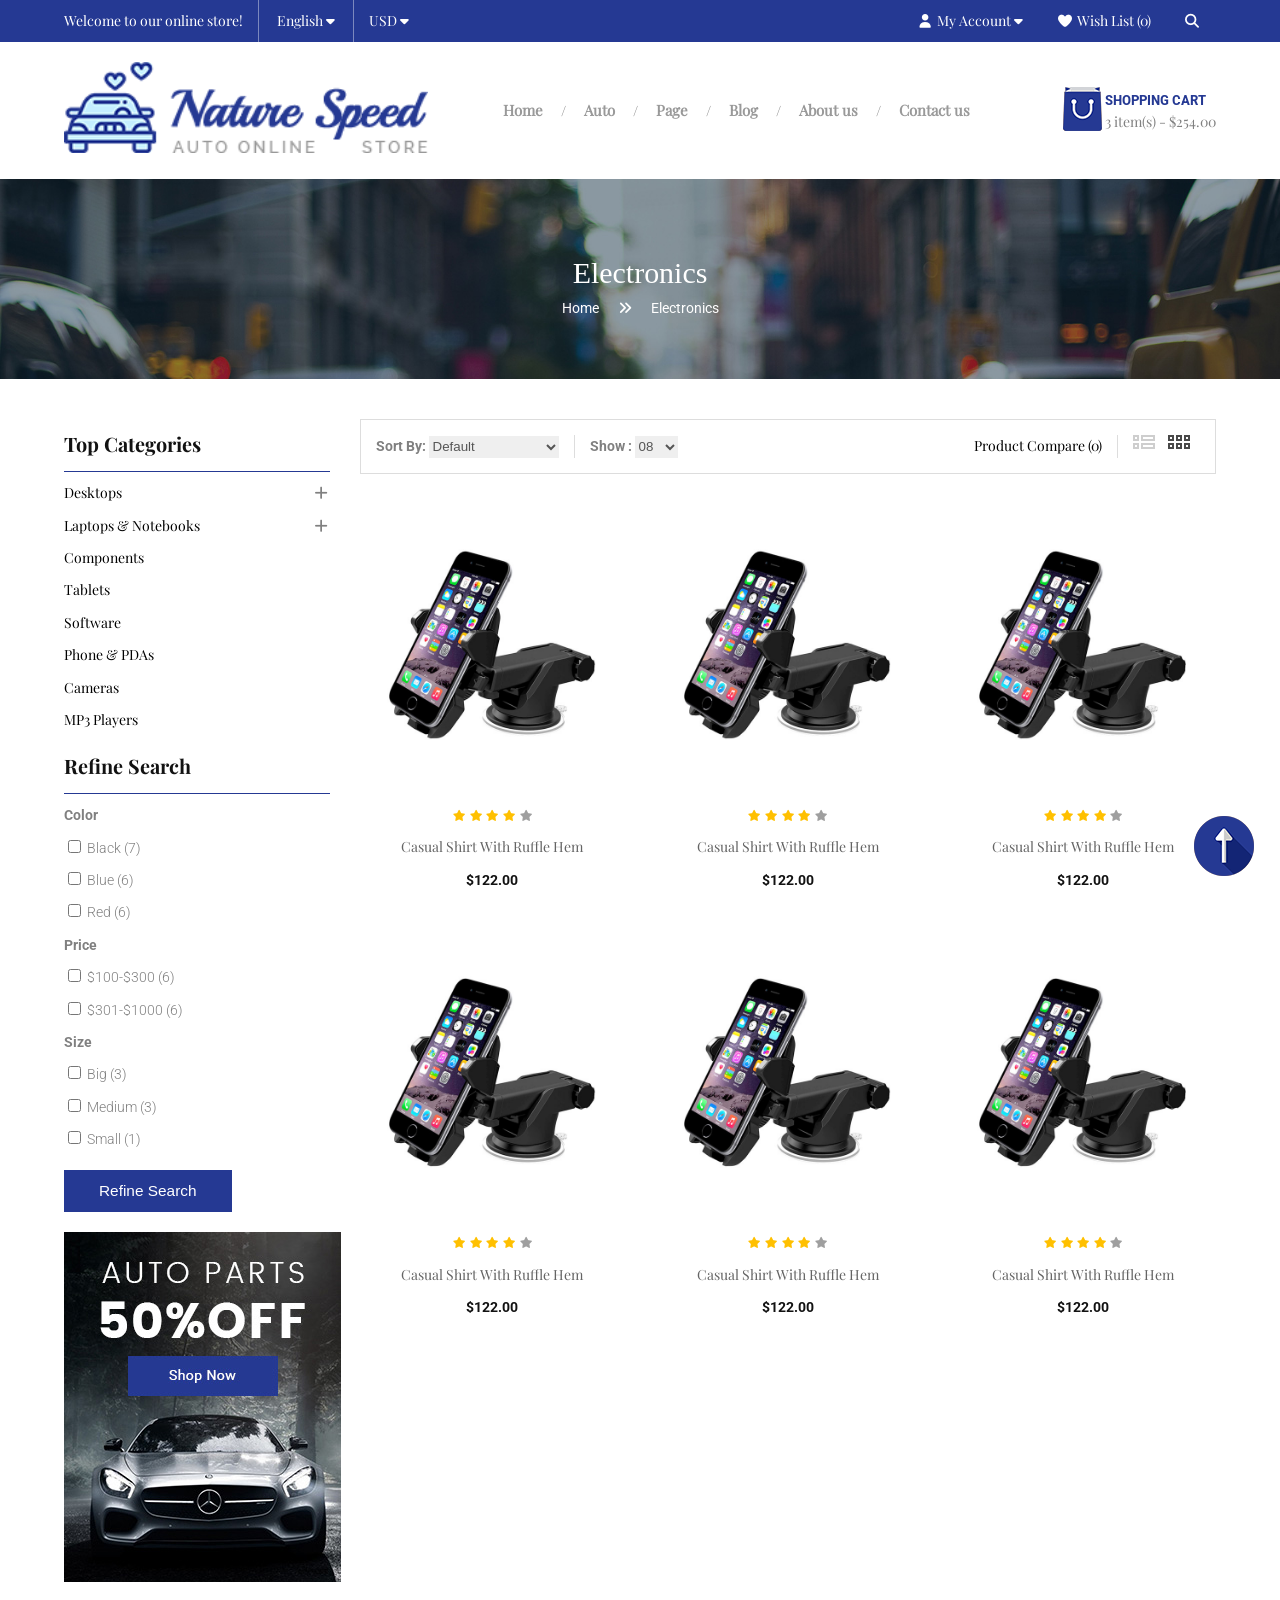
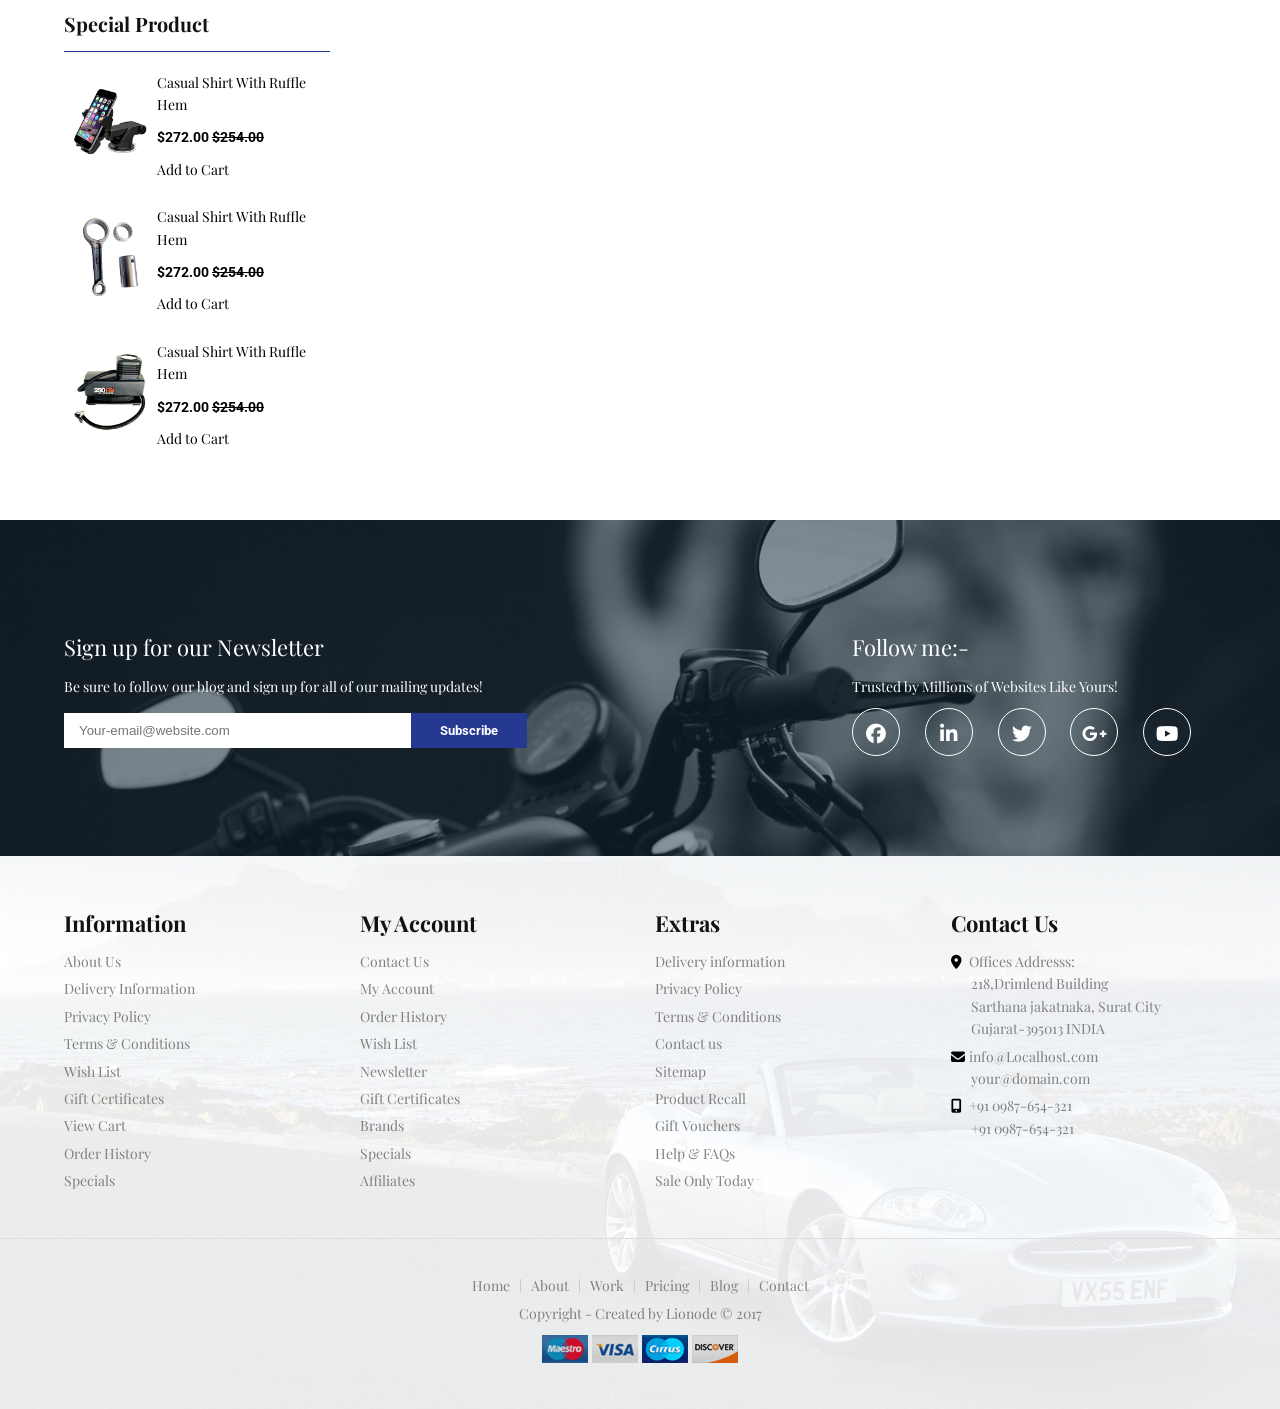
==== category.html @ 9d499554 "0818AM05052026" ====
<!doctype html>
<html lang="en">
  <head>
    <meta charset="UTF-8" />
    <meta name="viewport" content="width=device-width, initial-scale=1.0" />
    <title>Nature Speed</title>

    <!-- Styles -->
    <link rel="stylesheet" href="css/reset.css" />
    <link rel="stylesheet" href="css/all.min.css" />
    <link rel="stylesheet" href="css/animate.min.css" />
    <link rel="stylesheet" href="css/owl.carousel.min.css" />
    <link rel="stylesheet" href="css/owl.theme.default.min.css" />
    <link rel="stylesheet" href="css/grid.css" />
    <link rel="stylesheet" href="css/base.css" />
    <link rel="stylesheet" href="css/style.css" />
    <link rel="stylesheet" href="css/responsive.css" />
  </head>
  <body>
    <include src="modules/header.html">Loading...</include>

    <section class="banner-breadcrumbs section-box">
      <div class="container">
        <h1>Electronics</h1>
        <ul>
          <li>
            <a href="#">Home</a>
          </li>
          <li><a href="#">Electronics</a></li>
        </ul>
      </div>
    </section>
    <!-- End .banner-breadcrumbs -->

    <div class="category-page section-box">
      <div class="container">
        <div class="row">
          <div class="col-lg-3">
            <include src="modules/sidebar.html">Loading...</include>
          </div>
          <div class="col-lg-9">
            <div class="product-filters">
              <div class="row">
                <div class="col-lg-6">
                  <div class="product-filters--flex">
                    <div class="product-filters__item">
                      <label for="">Sort By: </label>
                      <select>
                        <option value="ASC" selected="selected">Default</option>
                        <option value="ASC">Name (A - Z)</option>
                        <option value="DESC">Name (Z - A)</option>
                        <option value="ASC">Price (Low &gt; High)</option>
                        <option value="DESC">Price (High &gt; Low)</option>
                        <option value="DESC">Rating (Highest)</option>
                        <option value="ASC">Rating (Lowest)</option>
                        <option value="ASC">Model (A - Z)</option>
                        <option value="DESC">Model (Z - A)</option>
                      </select>
                    </div>
                    <!-- End .roduct-filters__item -->

                    <div class="product-filters__item">
                      <label for="">Show : </label>
                      <select>
                        <option value="8" selected="selected">08</option>
                        <option value="25">25</option>
                        <option value="50">50</option>
                        <option value="75">75</option>
                        <option value="100">100</option>
                      </select>
                    </div>
                  </div>
                  <!-- End .product-filters -->
                </div>

                <div class="col-lg-6">
                  <div class="product-filters--flex last">
                    <div class="product-filters__item">
                      <a href="#">Product Compare (0)</a>
                    </div>
                    <!-- End .product-filters__item -->
                    <div class="product-filters__item">
                      <input type="radio" name="switch-type" id="toggle-list" />
                      <input
                        type="radio"
                        name="switch-type"
                        id="toggle-grid"
                        checked
                      />
                      <label
                        for="toggle-list"
                        class="product-filters--list"
                      ></label>
                      <label
                        for="toggle-grid"
                        class="product-filters--grid active"
                      ></label>
                    </div>
                    <!-- End .product-filters__item -->
                  </div>
                </div>
              </div>
            </div>
            <!-- End .product-filters -->
            <div class="product-box">
              <div class="product-box__inner">
                <div class="product-box--lists">
                  <div class="row">
                    <div class="col-lg-4">
                      <div class="product-box--item">
                        <div class="item__thumbnail">
                          <a href="#">
                            <img src="images/product2.jpg" alt="" />
                            <img src="images/product2-2.jpg" alt="" />
                          </a>
                        </div>
                        <div class="item__rating">
                          <i class="fas fa-star"></i>
                          <i class="fas fa-star"></i>
                          <i class="fas fa-star"></i>
                          <i class="fas fa-star"></i>
                          <i class="fas fa-star no-rate"></i>
                        </div>
                        <!-- End .item__rating -->

                        <h3 class="item__title">
                          <a href="#">Casual Shirt With Ruffle Hem</a>
                        </h3>
                        <p class="item__price">$122.00</p>
                        <div class="item__action">
                          <span class="item__action--first">
                            <a href="#" class="btn"
                              ><i class="far fa-heart"></i
                            ></a>
                            <a href="#" class="btn"
                              ><i class="fas fa-exchange-alt"></i
                            ></a>
                            <a href="#" class="btn"
                              ><i class="fas fa-eye"></i
                            ></a>
                          </span>
                          <!-- End .item__action--first -->
                          <span class="item__action--end"
                            ><a href="#" class="btn">Add To Cart</a></span
                          >
                        </div>
                      </div>
                      <!-- End .product-box--item -->
                    </div>
                    <!-- End .col-lg-4 -->
                    <div class="col-lg-4">
                      <div class="product-box--item">
                        <div class="item__thumbnail">
                          <a href="#">
                            <img src="images/product2.jpg" alt="" />
                            <img src="images/product2-2.jpg" alt="" />
                          </a>
                        </div>
                        <div class="item__rating">
                          <i class="fas fa-star"></i>
                          <i class="fas fa-star"></i>
                          <i class="fas fa-star"></i>
                          <i class="fas fa-star"></i>
                          <i class="fas fa-star no-rate"></i>
                        </div>
                        <!-- End .item__rating -->

                        <h3 class="item__title">
                          <a href="#">Casual Shirt With Ruffle Hem</a>
                        </h3>
                        <p class="item__price">$122.00</p>
                        <div class="item__action">
                          <span class="item__action--first">
                            <a href="#" class="btn"
                              ><i class="far fa-heart"></i
                            ></a>
                            <a href="#" class="btn"
                              ><i class="fas fa-exchange-alt"></i
                            ></a>
                            <a href="#" class="btn"
                              ><i class="fas fa-eye"></i
                            ></a>
                          </span>
                          <!-- End .item__action--first -->
                          <span class="item__action--end"
                            ><a href="#" class="btn">Add To Cart</a></span
                          >
                        </div>
                      </div>
                      <!-- End .product-box--item -->
                    </div>
                    <!-- End .col-lg-4 -->
                    <div class="col-lg-4">
                      <div class="product-box--item">
                        <div class="item__thumbnail">
                          <a href="#">
                            <img src="images/product2.jpg" alt="" />
                            <img src="images/product2-2.jpg" alt="" />
                          </a>
                        </div>
                        <div class="item__rating">
                          <i class="fas fa-star"></i>
                          <i class="fas fa-star"></i>
                          <i class="fas fa-star"></i>
                          <i class="fas fa-star"></i>
                          <i class="fas fa-star no-rate"></i>
                        </div>
                        <!-- End .item__rating -->

                        <h3 class="item__title">
                          <a href="#">Casual Shirt With Ruffle Hem</a>
                        </h3>
                        <p class="item__price">$122.00</p>
                        <div class="item__action">
                          <span class="item__action--first">
                            <a href="#" class="btn"
                              ><i class="far fa-heart"></i
                            ></a>
                            <a href="#" class="btn"
                              ><i class="fas fa-exchange-alt"></i
                            ></a>
                            <a href="#" class="btn"
                              ><i class="fas fa-eye"></i
                            ></a>
                          </span>
                          <!-- End .item__action--first -->
                          <span class="item__action--end"
                            ><a href="#" class="btn">Add To Cart</a></span
                          >
                        </div>
                      </div>
                      <!-- End .product-box--item -->
                    </div>
                    <!-- End .col-lg-4 -->
                    <div class="col-lg-4">
                      <div class="product-box--item">
                        <div class="item__thumbnail">
                          <a href="#">
                            <img src="images/product2.jpg" alt="" />
                            <img src="images/product2-2.jpg" alt="" />
                          </a>
                        </div>
                        <div class="item__rating">
                          <i class="fas fa-star"></i>
                          <i class="fas fa-star"></i>
                          <i class="fas fa-star"></i>
                          <i class="fas fa-star"></i>
                          <i class="fas fa-star no-rate"></i>
                        </div>
                        <!-- End .item__rating -->

                        <h3 class="item__title">
                          <a href="#">Casual Shirt With Ruffle Hem</a>
                        </h3>
                        <p class="item__price">$122.00</p>
                        <div class="item__action">
                          <span class="item__action--first">
                            <a href="#" class="btn"
                              ><i class="far fa-heart"></i
                            ></a>
                            <a href="#" class="btn"
                              ><i class="fas fa-exchange-alt"></i
                            ></a>
                            <a href="#" class="btn"
                              ><i class="fas fa-eye"></i
                            ></a>
                          </span>
                          <!-- End .item__action--first -->
                          <span class="item__action--end"
                            ><a href="#" class="btn">Add To Cart</a></span
                          >
                        </div>
                      </div>
                      <!-- End .product-box--item -->
                    </div>
                    <!-- End .col-lg-4 -->
                    <div class="col-lg-4">
                      <div class="product-box--item">
                        <div class="item__thumbnail">
                          <a href="#">
                            <img src="images/product2.jpg" alt="" />
                            <img src="images/product2-2.jpg" alt="" />
                          </a>
                        </div>
                        <div class="item__rating">
                          <i class="fas fa-star"></i>
                          <i class="fas fa-star"></i>
                          <i class="fas fa-star"></i>
                          <i class="fas fa-star"></i>
                          <i class="fas fa-star no-rate"></i>
                        </div>
                        <!-- End .item__rating -->

                        <h3 class="item__title">
                          <a href="#">Casual Shirt With Ruffle Hem</a>
                        </h3>
                        <p class="item__price">$122.00</p>
                        <div class="item__action">
                          <span class="item__action--first">
                            <a href="#" class="btn"
                              ><i class="far fa-heart"></i
                            ></a>
                            <a href="#" class="btn"
                              ><i class="fas fa-exchange-alt"></i
                            ></a>
                            <a href="#" class="btn"
                              ><i class="fas fa-eye"></i
                            ></a>
                          </span>
                          <!-- End .item__action--first -->
                          <span class="item__action--end"
                            ><a href="#" class="btn">Add To Cart</a></span
                          >
                        </div>
                      </div>
                      <!-- End .product-box--item -->
                    </div>
                    <!-- End .col-lg-4 -->
                    <div class="col-lg-4">
                      <div class="product-box--item">
                        <div class="item__thumbnail">
                          <a href="#">
                            <img src="images/product2.jpg" alt="" />
                            <img src="images/product2-2.jpg" alt="" />
                          </a>
                        </div>
                        <div class="item__rating">
                          <i class="fas fa-star"></i>
                          <i class="fas fa-star"></i>
                          <i class="fas fa-star"></i>
                          <i class="fas fa-star"></i>
                          <i class="fas fa-star no-rate"></i>
                        </div>
                        <!-- End .item__rating -->

                        <h3 class="item__title">
                          <a href="#">Casual Shirt With Ruffle Hem</a>
                        </h3>
                        <p class="item__price">$122.00</p>
                        <div class="item__action">
                          <span class="item__action--first">
                            <a href="#" class="btn"
                              ><i class="far fa-heart"></i
                            ></a>
                            <a href="#" class="btn"
                              ><i class="fas fa-exchange-alt"></i
                            ></a>
                            <a href="#" class="btn"
                              ><i class="fas fa-eye"></i
                            ></a>
                          </span>
                          <!-- End .item__action--first -->
                          <span class="item__action--end"
                            ><a href="#" class="btn">Add To Cart</a></span
                          >
                        </div>
                      </div>
                      <!-- End .product-box--item -->
                    </div>
                    <!-- End .col-lg-4 -->
                  </div>
                </div>
                <!-- End .product-box--list -->
              </div>
            </div>
            <!-- End. product-box -->
          </div>
        </div>
      </div>
    </div>
    <!-- End .category-page -->

    <include src="modules/footer.html">Loading...</include>

    <!-- Javascript -->
    <script type="text/javascript" src="./js/import.js"></script>
    <script type="text/javascript" src="js/jquery-3.7.1.min.js"></script>
    <script type="text/javascript" src="js/owl.carousel.min.js"></script>
    <script type="text/javascript" src="js/custom.js"></script>
  </body>
</html>
---- css/grid.css ----
*,
*::before,
*::after {
    box-sizing: border-box;
}

/* Thiết lập container */
.container {
    max-width: var(--container-width);
    margin: 0 auto;
}

/* Thiết lập container full */
.container-full {
    padding: 0 var(--column-padding);
}

/* Thiết lập row */
.row {
    display: flex;
    margin-left: calc(0px - var(--column-padding));
    margin-right: calc(0px - var(--column-padding));
    flex-wrap: wrap;
}

.col-lg-1 {
    width: calc(1 / 12 * 100%);
    flex-basis: calc(1 / 12 * 100%);
    padding: 0 var(--column-padding);
}

.col-lg-2 {
    width: calc(2 / 12 * 100%);
    flex-basis: calc(2 / 12 * 100%);
    padding: 0 var(--column-padding);
}

.col-lg-3 {
    width: calc(3 / 12 * 100%);
    flex-basis: calc(3 / 12 * 100%);
    padding: 0 var(--column-padding);
}

.col-lg-4 {
    width: calc(4 / 12 * 100%);
    flex-basis: calc(4 / 12 * 100%);
    padding: 0 var(--column-padding);
}

.col-lg-5 {
    width: calc(5 / 12 * 100%);
    flex-basis: calc(5 / 12 * 100%);
    padding: 0 var(--column-padding);
}

.col-lg-6 {
    width: calc(6 / 12 * 100%);
    flex-basis: calc(6 / 12 * 100%);
    padding: 0 var(--column-padding);
}

.col-lg-7 {
    width: calc(7 / 12 * 100%);
    flex-basis: calc(7 / 12 * 100%);
    padding: 0 var(--column-padding);
}

.col-lg-8 {
    width: calc(8 / 12 * 100%);
    flex-basis: calc(8 / 12 * 100%);
    padding: 0 var(--column-padding);
}

.col-lg-9 {
    width: calc(9 / 12 * 100%);
    flex-basis: calc(9 / 12 * 100%);
    padding: 0 var(--column-padding);
}

.col-lg-10 {
    width: calc(10 / 12 * 100%);
    flex-basis: calc(10 / 12 * 100%);
    padding: 0 var(--column-padding);
}

.col-lg-11 {
    width: calc(11 / 12 * 100%);
    flex-basis: calc(11 / 12 * 100%);
    padding: 0 var(--column-padding);
}

.col-lg-12 {
    width: 100%;
    flex-basis: 100%;
    padding: 0 var(--column-padding);
}

/* Màn hình máy tính nhỏ  */
@media screen and (max-width: 1199px) {
    .container {
        padding: 0 var(--column-padding);
        max-width: 100%;
    }

    /* Tự động chuyển lg thành 1 cột */
    .col-lg-1,
    .col-lg-2,
    .col-lg-3,
    .col-lg-4,
    .col-lg-5,
    .col-lg-6,
    .col-lg-7,
    .col-lg-8,
    .col-lg-9,
    .col-lg-10,
    .col-lg-11,
    .col-lg-12 {
        width: 100%;
        flex-basis: 100%;
        padding: 0 var(--column-padding);
    }

    .col-md-1 {
        width: calc(1 / 12 * 100%);
        flex-basis: calc(1 / 12 * 100%);
        padding: 0 var(--column-padding);
    }

    .col-md-2 {
        width: calc(2 / 12 * 100%);
        flex-basis: calc(2 / 12 * 100%);
        padding: 0 var(--column-padding);
    }

    .col-md-3 {
        width: calc(3 / 12 * 100%);
        flex-basis: calc(3 / 12 * 100%);
        padding: 0 var(--column-padding);
    }

    .col-md-4 {
        width: calc(4 / 12 * 100%);
        flex-basis: calc(4 / 12 * 100%);
        padding: 0 var(--column-padding);
    }

    .col-md-5 {
        width: calc(5 / 12 * 100%);
        flex-basis: calc(5 / 12 * 100%);
        padding: 0 var(--column-padding);
    }

    .col-md-6 {
        width: calc(6 / 12 * 100%);
        flex-basis: calc(6 / 12 * 100%);
        padding: 0 var(--column-padding);
    }

    .col-md-7 {
        width: calc(7 / 12 * 100%);
        flex-basis: calc(7 / 12 * 100%);
        padding: 0 var(--column-padding);
    }

    .col-md-8 {
        width: calc(8 / 12 * 100%);
        flex-basis: calc(8 / 12 * 100%);
        padding: 0 var(--column-padding);
    }

    .col-md-9 {
        width: calc(9 / 12 * 100%);
        flex-basis: calc(9 / 12 * 100%);
        padding: 0 var(--column-padding);
    }

    .col-md-10 {
        width: calc(10 / 12 * 100%);
        flex-basis: calc(10 / 12 * 100%);
        padding: 0 var(--column-padding);
    }

    .col-md-11 {
        width: calc(11 / 12 * 100%);
        flex-basis: calc(11 / 12 * 100%);
        padding: 0 var(--column-padding);
    }

    .col-md-12 {
        width: 100%;
        flex-basis: 100%;
        padding: 0 var(--column-padding);
    }
}

/* Màn hình ipad, máy tính bảng */
@media screen and (max-width: 991px) {
    .col-lg-1,
    .col-lg-2,
    .col-lg-3,
    .col-lg-4,
    .col-lg-5,
    .col-lg-6,
    .col-lg-7,
    .col-lg-8,
    .col-lg-9,
    .col-lg-10,
    .col-lg-11,
    .col-lg-12,
    .col-md-1,
    .col-md-2,
    .col-md-3,
    .col-md-4,
    .col-md-5,
    .col-md-6,
    .col-md-7,
    .col-md-8,
    .col-md-9,
    .col-md-10,
    .col-md-11,
    .col-md-12 {
        width: 100%;
        flex-basis: 100%;
        padding: 0 var(--column-padding);
    }

    .col-sm-1 {
        width: calc(1 / 12 * 100%);
        flex-basis: calc(1 / 12 * 100%);
        padding: 0 var(--column-padding);
    }

    .col-sm-2 {
        width: calc(2 / 12 * 100%);
        flex-basis: calc(2 / 12 * 100%);
        padding: 0 var(--column-padding);
    }

    .col-sm-3 {
        width: calc(3 / 12 * 100%);
        flex-basis: calc(3 / 12 * 100%);
        padding: 0 var(--column-padding);
    }

    .col-sm-4 {
        width: calc(4 / 12 * 100%);
        flex-basis: calc(4 / 12 * 100%);
        padding: 0 var(--column-padding);
    }

    .col-sm-5 {
        width: calc(5 / 12 * 100%);
        flex-basis: calc(5 / 12 * 100%);
        padding: 0 var(--column-padding);
    }

    .col-sm-6 {
        width: calc(6 / 12 * 100%);
        flex-basis: calc(6 / 12 * 100%);
        padding: 0 var(--column-padding);
    }

    .col-sm-7 {
        width: calc(7 / 12 * 100%);
        flex-basis: calc(7 / 12 * 100%);
        padding: 0 var(--column-padding);
    }

    .col-sm-8 {
        width: calc(8 / 12 * 100%);
        flex-basis: calc(8 / 12 * 100%);
        padding: 0 var(--column-padding);
    }

    .col-sm-9 {
        width: calc(9 / 12 * 100%);
        flex-basis: calc(9 / 12 * 100%);
        padding: 0 var(--column-padding);
    }

    .col-sm-10 {
        width: calc(10 / 12 * 100%);
        flex-basis: calc(10 / 12 * 100%);
        padding: 0 var(--column-padding);
    }

    .col-sm-11 {
        width: calc(11 / 12 * 100%);
        flex-basis: calc(11 / 12 * 100%);
        padding: 0 var(--column-padding);
    }

    .col-sm-12 {
        width: 100%;
        flex-basis: 100%;
        padding: 0 var(--column-padding);
    }
}

/* Màn hình điện thoại */
@media screen and (max-width: 767px) {
    .col-lg-1,
    .col-lg-2,
    .col-lg-3,
    .col-lg-4,
    .col-lg-5,
    .col-lg-6,
    .col-lg-7,
    .col-lg-8,
    .col-lg-9,
    .col-lg-10,
    .col-lg-11,
    .col-lg-12,
    .col-md-1,
    .col-md-2,
    .col-md-3,
    .col-md-4,
    .col-md-5,
    .col-md-6,
    .col-md-7,
    .col-md-8,
    .col-md-9,
    .col-md-10,
    .col-md-11,
    .col-md-12,
    .col-sm-1,
    .col-sm-2,
    .col-sm-3,
    .col-sm-4,
    .col-sm-5,
    .col-sm-6,
    .col-sm-7,
    .col-sm-8,
    .col-sm-9,
    .col-sm-10,
    .col-sm-11,
    .col-sm-12 {
        width: 100%;
        flex-basis: 100%;
        padding: 0 var(--column-padding);
    }

    .col-xs-1 {
        width: calc(1 / 12 * 100%);
        flex-basis: calc(1 / 12 * 100%);
        padding: 0 var(--column-padding);
    }

    .col-xs-2 {
        width: calc(2 / 12 * 100%);
        flex-basis: calc(2 / 12 * 100%);
        padding: 0 var(--column-padding);
    }

    .col-xs-3 {
        width: calc(3 / 12 * 100%);
        flex-basis: calc(3 / 12 * 100%);
        padding: 0 var(--column-padding);
    }

    .col-xs-4 {
        width: calc(4 / 12 * 100%);
        flex-basis: calc(4 / 12 * 100%);
        padding: 0 var(--column-padding);
    }

    .col-xs-5 {
        width: calc(5 / 12 * 100%);
        flex-basis: calc(5 / 12 * 100%);
        padding: 0 var(--column-padding);
    }

    .col-xs-6 {
        width: calc(6 / 12 * 100%);
        flex-basis: calc(6 / 12 * 100%);
        padding: 0 var(--column-padding);
    }

    .col-xs-7 {
        width: calc(7 / 12 * 100%);
        flex-basis: calc(7 / 12 * 100%);
        padding: 0 var(--column-padding);
    }

    .col-xs-8 {
        width: calc(8 / 12 * 100%);
        flex-basis: calc(8 / 12 * 100%);
        padding: 0 var(--column-padding);
    }

    .col-xs-9 {
        width: calc(9 / 12 * 100%);
        flex-basis: calc(9 / 12 * 100%);
        padding: 0 var(--column-padding);
    }

    .col-xs-10 {
        width: calc(10 / 12 * 100%);
        flex-basis: calc(10 / 12 * 100%);
        padding: 0 var(--column-padding);
    }

    .col-xs-11 {
        width: calc(11 / 12 * 100%);
        flex-basis: calc(11 / 12 * 100%);
        padding: 0 var(--column-padding);
    }

    .col-xs-12 {
        width: 100%;
        flex-basis: 100%;
        padding: 0 var(--column-padding);
    }
}
---- css/base.css ----
/* ==================== ROBOTO ==================== */
@font-face {
  font-family: "Roboto Thin";
  src: url("../fonts/Roboto/Roboto-Thin.ttf");
  font-weight: 100;
  font-style: normal;
  font-display: swap;
}

@font-face {
  font-family: "Roboto ThinItalic";
  src: url("../fonts/Roboto/Roboto-ThinItalic.ttf");
  font-weight: 100;
  font-style: italic;
  font-display: swap;
}

@font-face {
  font-family: "Roboto ExtraLight";
  src: url("../fonts/Roboto/Roboto-ExtraLight.ttf");
  font-weight: 200;
  font-style: normal;
  font-display: swap;
}

@font-face {
  font-family: "Roboto ExtraLightItalic";
  src: url("../fonts/Roboto/Roboto-ExtraLightItalic.ttf");
  font-weight: 200;
  font-style: italic;
  font-display: swap;
}

@font-face {
  font-family: "Roboto Light";
  src: url("../fonts/Roboto/Roboto-Light.ttf");
  font-weight: 300;
  font-style: normal;
  font-display: swap;
}

@font-face {
  font-family: "Roboto LightItalic";
  src: url("../fonts/Roboto/Roboto-LightItalic.ttf");
  font-weight: 300;
  font-style: italic;
  font-display: swap;
}

@font-face {
  font-family: "Roboto Regular";
  src: url("../fonts/Roboto/Roboto-Regular.ttf");
  font-weight: 400;
  font-style: normal;
  font-display: swap;
}

@font-face {
  font-family: "Roboto Italic";
  src: url("../fonts/Roboto/Roboto-Italic.ttf");
  font-weight: 400;
  font-style: italic;
  font-display: swap;
}

@font-face {
  font-family: "Roboto Medium";
  src: url("../fonts/Roboto/Roboto-Medium.ttf");
  font-weight: 500;
  font-style: normal;
  font-display: swap;
}

@font-face {
  font-family: "Roboto MediumItalic";
  src: url("../fonts/Roboto/Roboto-MediumItalic.ttf");
  font-weight: 500;
  font-style: italic;
  font-display: swap;
}

@font-face {
  font-family: "Roboto SemiBold";
  src: url("../fonts/Roboto/Roboto-SemiBold.ttf");
  font-weight: 600;
  font-style: normal;
  font-display: swap;
}

@font-face {
  font-family: "Roboto SemiBoldItalic";
  src: url("../fonts/Roboto/Roboto-SemiBoldItalic.ttf");
  font-weight: 600;
  font-style: italic;
  font-display: swap;
}

@font-face {
  font-family: "Roboto Bold";
  src: url("../fonts/Roboto/Roboto-Bold.ttf");
  font-weight: 700;
  font-style: normal;
  font-display: swap;
}

@font-face {
  font-family: "Roboto BoldItalic";
  src: url("../fonts/Roboto/Roboto-BoldItalic.ttf");
  font-weight: 700;
  font-style: italic;
  font-display: swap;
}

@font-face {
  font-family: "Roboto ExtraBold";
  src: url("../fonts/Roboto/Roboto-ExtraBold.ttf");
  font-weight: 800;
  font-style: normal;
  font-display: swap;
}

@font-face {
  font-family: "Roboto ExtraBoldItalic";
  src: url("../fonts/Roboto/Roboto-ExtraBoldItalic.ttf");
  font-weight: 800;
  font-style: italic;
  font-display: swap;
}

@font-face {
  font-family: "Roboto Black";
  src: url("../fonts/Roboto/Roboto-Black.ttf");
  font-weight: 900;
  font-style: normal;
  font-display: swap;
}

@font-face {
  font-family: "Roboto BlackItalic";
  src: url("../fonts/Roboto/Roboto-BlackItalic.ttf");
  font-weight: 900;
  font-style: italic;
  font-display: swap;
}

/* ==================== ROBOTO CONDENSED ==================== */
@font-face {
  font-family: "Roboto Condensed Thin";
  src: url("../fonts/Roboto/Roboto_Condensed-Thin.ttf");
  font-weight: 100;
  font-style: normal;
  font-display: swap;
}

@font-face {
  font-family: "Roboto Condensed ThinItalic";
  src: url("../fonts/Roboto/Roboto_Condensed-ThinItalic.ttf");
  font-weight: 100;
  font-style: italic;
  font-display: swap;
}

@font-face {
  font-family: "Roboto Condensed ExtraLight";
  src: url("../fonts/Roboto/Roboto_Condensed-ExtraLight.ttf");
  font-weight: 200;
  font-style: normal;
  font-display: swap;
}

@font-face {
  font-family: "Roboto Condensed ExtraLightItalic";
  src: url("../fonts/Roboto/Roboto_Condensed-ExtraLightItalic.ttf");
  font-weight: 200;
  font-style: italic;
  font-display: swap;
}

@font-face {
  font-family: "Roboto Condensed Light";
  src: url("../fonts/Roboto/Roboto_Condensed-Light.ttf");
  font-weight: 300;
  font-style: normal;
  font-display: swap;
}

@font-face {
  font-family: "Roboto Condensed LightItalic";
  src: url("../fonts/Roboto/Roboto_Condensed-LightItalic.ttf");
  font-weight: 300;
  font-style: italic;
  font-display: swap;
}

@font-face {
  font-family: "Roboto Condensed Regular";
  src: url("../fonts/Roboto/Roboto_Condensed-Regular.ttf");
  font-weight: 400;
  font-style: normal;
  font-display: swap;
}

@font-face {
  font-family: "Roboto Condensed Italic";
  src: url("../fonts/Roboto/Roboto_Condensed-Italic.ttf");
  font-weight: 400;
  font-style: italic;
  font-display: swap;
}

@font-face {
  font-family: "Roboto Condensed Medium";
  src: url("../fonts/Roboto/Roboto_Condensed-Medium.ttf");
  font-weight: 500;
  font-style: normal;
  font-display: swap;
}

@font-face {
  font-family: "Roboto Condensed MediumItalic";
  src: url("../fonts/Roboto/Roboto_Condensed-MediumItalic.ttf");
  font-weight: 500;
  font-style: italic;
  font-display: swap;
}

@font-face {
  font-family: "Roboto Condensed SemiBold";
  src: url("../fonts/Roboto/Roboto_Condensed-SemiBold.ttf");
  font-weight: 600;
  font-style: normal;
  font-display: swap;
}

@font-face {
  font-family: "Roboto Condensed SemiBoldItalic";
  src: url("../fonts/Roboto/Roboto_Condensed-SemiBoldItalic.ttf");
  font-weight: 600;
  font-style: italic;
  font-display: swap;
}

@font-face {
  font-family: "Roboto Condensed Bold";
  src: url("../fonts/Roboto/Roboto_Condensed-Bold.ttf");
  font-weight: 700;
  font-style: normal;
  font-display: swap;
}

@font-face {
  font-family: "Roboto Condensed BoldItalic";
  src: url("../fonts/Roboto/Roboto_Condensed-BoldItalic.ttf");
  font-weight: 700;
  font-style: italic;
  font-display: swap;
}

@font-face {
  font-family: "Roboto Condensed ExtraBold";
  src: url("../fonts/Roboto/Roboto_Condensed-ExtraBold.ttf");
  font-weight: 800;
  font-style: normal;
  font-display: swap;
}

@font-face {
  font-family: "Roboto Condensed ExtraBoldItalic";
  src: url("../fonts/Roboto/Roboto_Condensed-ExtraBoldItalic.ttf");
  font-weight: 800;
  font-style: italic;
  font-display: swap;
}

@font-face {
  font-family: "Roboto Condensed Black";
  src: url("../fonts/Roboto/Roboto_Condensed-Black.ttf");
  font-weight: 900;
  font-style: normal;
  font-display: swap;
}

@font-face {
  font-family: "Roboto Condensed BlackItalic";
  src: url("../fonts/Roboto/Roboto_Condensed-BlackItalic.ttf");
  font-weight: 900;
  font-style: italic;
  font-display: swap;
}

/* ==================== ROBOTO SEMI CONDENSED ==================== */
@font-face {
  font-family: "Roboto SemiCondensed Thin";
  src: url("../fonts/Roboto/Roboto_SemiCondensed-Thin.ttf");
  font-weight: 100;
  font-style: normal;
  font-display: swap;
}

@font-face {
  font-family: "Roboto SemiCondensed ThinItalic";
  src: url("../fonts/Roboto/Roboto_SemiCondensed-ThinItalic.ttf");
  font-weight: 100;
  font-style: italic;
  font-display: swap;
}

@font-face {
  font-family: "Roboto SemiCondensed ExtraLight";
  src: url("../fonts/Roboto/Roboto_SemiCondensed-ExtraLight.ttf");
  font-weight: 200;
  font-style: normal;
  font-display: swap;
}

@font-face {
  font-family: "Roboto SemiCondensed ExtraLightItalic";
  src: url("../fonts/Roboto/Roboto_SemiCondensed-ExtraLightItalic.ttf");
  font-weight: 200;
  font-style: italic;
  font-display: swap;
}

@font-face {
  font-family: "Roboto SemiCondensed Light";
  src: url("../fonts/Roboto/Roboto_SemiCondensed-Light.ttf");
  font-weight: 300;
  font-style: normal;
  font-display: swap;
}

@font-face {
  font-family: "Roboto SemiCondensed LightItalic";
  src: url("../fonts/Roboto/Roboto_SemiCondensed-LightItalic.ttf");
  font-weight: 300;
  font-style: italic;
  font-display: swap;
}

@font-face {
  font-family: "Roboto SemiCondensed Regular";
  src: url("../fonts/Roboto/Roboto_SemiCondensed-Regular.ttf");
  font-weight: 400;
  font-style: normal;
  font-display: swap;
}

@font-face {
  font-family: "Roboto SemiCondensed Italic";
  src: url("../fonts/Roboto/Roboto_SemiCondensed-Italic.ttf");
  font-weight: 400;
  font-style: italic;
  font-display: swap;
}

@font-face {
  font-family: "Roboto SemiCondensed Medium";
  src: url("../fonts/Roboto/Roboto_SemiCondensed-Medium.ttf");
  font-weight: 500;
  font-style: normal;
  font-display: swap;
}

@font-face {
  font-family: "Roboto SemiCondensed MediumItalic";
  src: url("../fonts/Roboto/Roboto_SemiCondensed-MediumItalic.ttf");
  font-weight: 500;
  font-style: italic;
  font-display: swap;
}

@font-face {
  font-family: "Roboto SemiCondensed SemiBold";
  src: url("../fonts/Roboto/Roboto_SemiCondensed-SemiBold.ttf");
  font-weight: 600;
  font-style: normal;
  font-display: swap;
}

@font-face {
  font-family: "Roboto SemiCondensed SemiBoldItalic";
  src: url("../fonts/Roboto/Roboto_SemiCondensed-SemiBoldItalic.ttf");
  font-weight: 600;
  font-style: italic;
  font-display: swap;
}

@font-face {
  font-family: "Roboto SemiCondensed Bold";
  src: url("../fonts/Roboto/Roboto_SemiCondensed-Bold.ttf");
  font-weight: 700;
  font-style: normal;
  font-display: swap;
}

@font-face {
  font-family: "Roboto SemiCondensed BoldItalic";
  src: url("../fonts/Roboto/Roboto_SemiCondensed-BoldItalic.ttf");
  font-weight: 700;
  font-style: italic;
  font-display: swap;
}

@font-face {
  font-family: "Roboto SemiCondensed ExtraBold";
  src: url("../fonts/Roboto/Roboto_SemiCondensed-ExtraBold.ttf");
  font-weight: 800;
  font-style: normal;
  font-display: swap;
}

@font-face {
  font-family: "Roboto SemiCondensed ExtraBoldItalic";
  src: url("../fonts/Roboto/Roboto_SemiCondensed-ExtraBoldItalic.ttf");
  font-weight: 800;
  font-style: italic;
  font-display: swap;
}

@font-face {
  font-family: "Roboto SemiCondensed Black";
  src: url("../fonts/Roboto/Roboto_SemiCondensed-Black.ttf");
  font-weight: 900;
  font-style: normal;
  font-display: swap;
}

@font-face {
  font-family: "Roboto SemiCondensed BlackItalic";
  src: url("../fonts/Roboto/Roboto_SemiCondensed-BlackItalic.ttf");
  font-weight: 900;
  font-style: italic;
  font-display: swap;
}

/* ==================== PLAYFAIR DISPLAY ==================== */
@font-face {
  font-family: "PlayfairDisplay Regular";
  src: url("../fonts/PlayfairDisplay/PlayfairDisplay-Regular.ttf");
  font-weight: 400;
  font-style: normal;
  font-display: swap;
}

@font-face {
  font-family: "PlayfairDisplay Italic";
  src: url("../fonts/PlayfairDisplay/PlayfairDisplay-Italic.ttf");
  font-weight: 400;
  font-style: italic;
  font-display: swap;
}

@font-face {
  font-family: "PlayfairDisplay Medium";
  src: url("../fonts/PlayfairDisplay/PlayfairDisplay-Medium.ttf");
  font-weight: 500;
  font-style: normal;
  font-display: swap;
}

@font-face {
  font-family: "PlayfairDisplay MediumItalic";
  src: url("../fonts/PlayfairDisplay/PlayfairDisplay-MediumItalic.ttf");
  font-weight: 500;
  font-style: italic;
  font-display: swap;
}

@font-face {
  font-family: "PlayfairDisplay SemiBold";
  src: url("../fonts/PlayfairDisplay/PlayfairDisplay-SemiBold.ttf");
  font-weight: 600;
  font-style: normal;
  font-display: swap;
}

@font-face {
  font-family: "PlayfairDisplay SemiBoldItalic";
  src: url("../fonts/PlayfairDisplay/PlayfairDisplay-SemiBoldItalic.ttf");
  font-weight: 600;
  font-style: italic;
  font-display: swap;
}

@font-face {
  font-family: "PlayfairDisplay Bold";
  src: url("../fonts/PlayfairDisplay/PlayfairDisplay-Bold.ttf");
  font-weight: 700;
  font-style: normal;
  font-display: swap;
}

@font-face {
  font-family: "PlayfairDisplay BoldItalic";
  src: url("../fonts/PlayfairDisplay/PlayfairDisplay-BoldItalic.ttf");
  font-weight: 700;
  font-style: italic;
  font-display: swap;
}

@font-face {
  font-family: "PlayfairDisplay ExtraBold";
  src: url("../fonts/PlayfairDisplay/PlayfairDisplay-ExtraBold.ttf");
  font-weight: 800;
  font-style: normal;
  font-display: swap;
}

@font-face {
  font-family: "PlayfairDisplay ExtraBoldItalic";
  src: url("../fonts/PlayfairDisplay/PlayfairDisplay-ExtraBoldItalic.ttf");
  font-weight: 800;
  font-style: italic;
  font-display: swap;
}

@font-face {
  font-family: "PlayfairDisplay Black";
  src: url("../fonts/PlayfairDisplay/PlayfairDisplay-Black.ttf");
  font-weight: 900;
  font-style: normal;
  font-display: swap;
}

@font-face {
  font-family: "PlayfairDisplay BlackItalic";
  src: url("../fonts/PlayfairDisplay/PlayfairDisplay-BlackItalic.ttf");
  font-weight: 900;
  font-style: italic;
  font-display: swap;
}

/* Base style */
html {
  font-size: 14px;
  scroll-behavior: smooth;
}

body {
  font-family: "PlayfairDisplay Regular", sans-serif;
  font-size: 1rem;
  line-height: 1.6;
  color: var(--text-color);
}

h1,
h2,
h3,
h4,
h5,
h6 {
  color: var(--heading-color);
  margin: 10px 0;
}

h1 {
  font-size: 1.85rem;
}

h2 {
  font-size: 1.71rem;
}

h3 {
  font-size: 1.57rem;
}

h4 {
  font-size: 1.42rem;
}

h5 {
  font-size: 1.28rem;
}

h6 {
  font-size: 1.14rem;
}

p {
  margin-bottom: 10px;
}

a {
  text-decoration: none;
  color: var(--link-color);
}

a:hover {
  color: var(--primary-color);
}

/* Style default btn */
.btn {
  padding: 10px 15px;
  background: var(--primary-color);
  color: #fff;
}

.btn--large {
  padding: 12px 35px;
  font-size: 1.1rem;
}

/* Style default section */
.section-box {
  padding: 40px 0;
}

.section-title {
  color: #121212;
  font-family: "PlayfairDisplay Medium", sans-serif;
  font-size: 3.2rem;
  font-weight: 700;
  /* line-height: 3.53; */
  padding-top: 20px;
}

.section-subtitle {
  color: #121212;
  font-weight: 300;
  font-family: sans-serif;
}
---- css/style.css ----
/* Header -- Begin */

.header .header__top-bar {
  background: var(--primary-color);
  color: #fff;
}

.header .header__top-bar a {
  color: #fff;
}

.header .header__top-bar .header__top-bar--left > li,
.header .header__top-bar .header__top-bar--right > li {
  display: inline-block;
  padding: 10px 15px;
  position: relative;
}

.header .header__top-bar .header__top-bar--left > li ul,
.header .header__top-bar .header__top-bar--right > li ul {
  display: none;
  position: absolute;
  background: #c6eeff;
  top: 100%;
  left: 0;
  min-width: 160px;
  padding: 5px 10px;
}

.header .header__top-bar .header__top-bar--left > li ul a,
.header .header__top-bar .header__top-bar--right > li ul a {
  color: var(--link-color);
}

.header .header__top-bar .header__top-bar--right {
  text-align: right;
}

.header .header__top-bar .header__top-bar--right > li ul {
  text-align: left;
}

.header .header__top-bar .header__top-bar--left > li:first-child {
  padding-left: 0;
  border-right: 1px solid rgba(255, 255, 255, 0.4);
}
.header .header__top-bar .header__top-bar--left > li:last-child {
  padding-right: 0;
  border-left: 1px solid rgba(255, 255, 255, 0.4);
}

.header .header__top-bar .header__top-bar--left > li.has-children:after,
.header .header__top-bar .header__top-bar--right > li.has-children:after {
  content: "\f0d7";
  font-family: "Font Awesome 5 Free";
  font-weight: 900;
}

.header
  .header__top-bar
  .header__top-bar--left
  > li.has-children:focus-within
  ul,
.header
  .header__top-bar
  .header__top-bar--right
  > li.has-children:focus-within
  ul {
  display: block;
}

.header .header__inner {
  padding: 20px 0;
}

.header .header__inner img {
  width: 100%;
  object-fit: cover;
}

.header .header__inner .primary-menu {
  height: 100%;
  display: flex;
  align-items: center;
  justify-content: flex-end;
}

.header .header__inner .primary-menu > ul > li {
  display: inline-block;
  position: relative;
  padding: 10px 0;
}

.header .header__inner .primary-menu > ul > li.has-children::after {
  content: "\f0d8";
  font-family: "Font Awesome 5 Free";
  font-weight: 900;
  position: absolute;
  top: 72%;
  left: 0;
  text-align: center;
  right: 0;
  color: var(--primary-color);
  display: none;
}

.header .header__inner .primary-menu a {
  font-size: 1.07rem;
}

.header .header__inner .primary-menu > ul > li > a {
  color: #999999;
  font-weight: bold;
  padding: 0 15px;
}

.header .header__inner .primary-menu > ul > li + li::before {
  content: "/";
}

.header .header__inner .primary-menu > ul > li:first-child > a {
  padding-left: 0;
}
.header .header__inner .primary-menu > ul > li:last-child > a {
  padding-right: 0;
}

.header .header__inner .primary-menu > ul > li:hover a {
  color: var(--primary-color);
}

.header .menu-toggle,
.header #toggle-menu {
  display: none;
}

/* Primary menu dropdown */
.header .header__inner .primary-menu > ul > li ul {
  display: none;
  position: absolute;
  background: #fff;
  min-width: 220px;
  box-shadow: 0px 3px 7px 0px #00000026;
  border-top: 2px solid #253993;
  padding: 20px;
  top: 100%;
}

.header .header__inner .primary-menu > ul > li ul a {
  color: var(--link-color);
  display: block;
  padding: 5px 10px;
}

.header .header__inner .primary-menu > ul > li ul a:hover {
  background: var(--primary-color);
  color: #fff;
}

.header .header__inner .primary-menu > ul > li.has-children:hover ul,
.header .header__inner .primary-menu > ul > li.has-children:hover::after {
  display: block;
}

.header .header__inner .header__inner--cart {
  height: 100%;
  display: flex;
  justify-content: flex-end;
  align-items: center;
  flex-wrap: wrap;
  cursor: pointer;
  position: relative;
}

.header .header__inner .header__inner--cart::before {
  content: "";
  display: block;
  width: 42px;
  height: 48px;
  background: url("../images/sprite.png") no-repeat;
  background-position: -5px 0;
  /* margin-right: 10px; */
  cursor: pointer;
}

.header .header__inner .header__inner--cart span {
  display: block;
}

.header .header__inner .header__inner--cart .cart__inner {
  cursor: pointer;
}

.header .header__inner .header__inner--cart span:first-child {
  font-family: "Roboto SemiCondensed Bold", sans-serif;
  color: var(--primary-color);
  text-transform: uppercase;
}

.header .header__inner .header__inner--cart .cart__content {
  position: absolute;
  top: 100%;
  z-index: 100;
  right: 0;
  background: #fff;
  min-width: 300px;
  padding: 0 20px;
  box-shadow: 0px 3px 7px 0px #00000026;
  cursor: initial;

  max-height: 0;
  overflow: hidden;
  transition: 0.4s linear;
  transition-property: max-height, border-top, padding-top, padding-bottom;
}

.header .header__inner .header__inner--cart #toggle-cart {
  display: none;
}

.header
  .header__inner
  .header__inner--cart
  #toggle-cart:checked
  ~ .cart__content {
  max-height: 500px;
  border-top: 2px solid #253993;
  padding: 20px;
  overflow-y: auto;
  overflow-x: hidden;
}

.header
  .header__inner
  .header__inner--cart
  .cart__content
  .cart__content--item {
  margin-bottom: 15px;
}

.header
  .header__inner
  .header__inner--cart
  .cart__content
  .cart__content--item
  .row {
  margin: 0;
}

.header
  .header__inner
  .header__inner--cart
  .cart__content
  .cart__content--item
  .row
  > div {
  padding: 0 10px;
}

.header
  .header__inner
  .header__inner--cart
  .cart__content
  .cart__content--item
  img {
  border: 1px solid #efefef;
}

.header
  .header__inner
  .header__inner--cart
  .cart__content
  .cart__content--item
  .item__image {
  width: 100%;
}

.header
  .header__inner
  .header__inner--cart
  .cart__content
  .cart__content--item
  .remove {
  color: red;
}

.header
  .header__inner
  .header__inner--cart
  .cart__content
  .cart__content--item-wrap {
  border-bottom: 1px solid #ddd;
}

.header
  .header__inner
  .header__inner--cart
  .cart__content
  .cart__content--totals
  .totals__item {
  display: flex;
}

.header
  .header__inner
  .header__inner--cart
  .cart__content
  .cart__content--totals {
  color: #000;
  padding: 10px 0;
}

.header
  .header__inner
  .header__inner--cart
  .cart__content
  .cart__content--totals
  .totals__item
  .totals__item--name,
.header
  .header__inner
  .header__inner--cart
  .cart__content
  .cart__content--totals
  .totals__item
  .totals__item--value {
  flex-grow: 1;
  display: flex;
  flex-basis: 50%;
  justify-content: flex-end;
}

.header
  .header__inner
  .header__inner--cart
  .cart__content
  .cart__content--totals
  .totals__item
  .totals__item--name {
  font-weight: bold;
}

.header
  .header__inner
  .header__inner--cart
  .cart__content
  .cart__content--actions {
  text-align: right;
  margin: 20px 0 5px;
}

.header
  .header__inner
  .header__inner--cart
  .cart__content
  .cart__content--actions
  .btn {
  font-weight: bold;
}

.header
  .header__inner
  .header__inner--cart
  .cart__content
  .cart__content--actions
  .btn:hover {
  background: #000;
  color: #fff;
}

/* Header -- End */

/* Service box -- Begin*/
.service-box .section-title,
.service-box .section-subtitle {
  text-align: center;
}

.service-box .service-box__lists {
  margin: 60px 0 20px;
}

.service-box .service-box__lists .service-box--item {
  text-align: center;
  height: 100%;
  position: relative;
  margin-bottom: 60px;
}

.service-box .service-box__lists .row > div {
  margin-bottom: 60px;
}

.service-box .service-box__lists .service-box--item h3 {
  margin: 15px 0;
  font-family: "PlayfairDisplay Medium", sans-serif;
  font-size: 1.42rem;
}

.service-box .service-box__lists .service-box--item p:last-child {
  margin-top: 20px;
  position: absolute;
  bottom: 0;
  left: 0;
  right: 0;
}

.service-box .service-box__lists .service-box--item .btn:hover {
  background: #c6eeff;
  color: var(--primary-color);
}

/* Service box -- End */
/* Gallery box --Begin */
.gallery-box .row > div {
  padding: 0 10px;
}

.gallery-box img {
  width: 100%;
  height: 100%;
  object-fit: cover;
}

.gallery-box .gallery-box__item {
  margin-bottom: 20px;
  height: 275px;
  overflow: hidden;
}

.gallery-box .gallery-box__item:hover {
  transition: all ease 0.3s;
  opacity: 0.7;
}

.gallery-box .gallery-box--large {
  height: 407px;
}

/* Gallery box -- End */

/* Product box -- Begin */
.product-box .section-title {
  text-align: center;
}

.tab-nav {
  text-align: center;
}

.tab-nav ul li {
  display: inline-block;
}

.tab-nav ul li label {
  display: block;
  padding: 10px 30px;
  background: #f5f5f5;
  color: #4f4e4e;
  font-size: 1.14rem;
  cursor: pointer;
}

.tab-nav ul li label:hover,
.tab-nav ul li.active label,
.tabs
  input[type="radio"]:nth-of-type(1):checked
  ~ .tab-nav
  li:nth-of-type(1)
  label,
.tabs
  input[type="radio"]:nth-of-type(2):checked
  ~ .tab-nav
  li:nth-of-type(2)
  label,
.tabs
  input[type="radio"]:nth-of-type(3):checked
  ~ .tab-nav
  li:nth-of-type(3)
  label,
.tabs
  input[type="radio"]:nth-of-type(4):checked
  ~ .tab-nav
  li:nth-of-type(4)
  label,
.tabs
  input[type="radio"]:nth-of-type(5):checked
  ~ .tab-nav
  li:nth-of-type(5)
  label {
  background: var(--primary-color);
  color: #fff;
}

.tab-content {
  position: relative;
  padding-bottom: 45%;
  margin-top: 30px;
}

.tab-content .tab-panel {
  opacity: 0;
  position: absolute;
  top: 0;
  left: 0;
  right: 0;
  bottom: 0;
  transition: opacity 0.2s linear;
}

.tabs input[type="radio"] {
  display: none;
}

.tabs
  input[type="radio"]:nth-of-type(1):checked
  ~ .tab-content
  .tab-panel:nth-last-of-type(1) {
  /* display: block; */
  opacity: 1;
}
.tabs
  input[type="radio"]:nth-of-type(2):checked
  ~ .tab-content
  .tab-panel:nth-last-of-type(2) {
  /* display: block; */
  opacity: 1;
}
.tabs
  input[type="radio"]:nth-of-type(3):checked
  ~ .tab-content
  .tab-panel:nth-last-of-type(3) {
  /* display: block; */
  opacity: 1;
}
.tabs
  input[type="radio"]:nth-of-type(4):checked
  ~ .tab-content
  .tab-panel:nth-last-of-type(4) {
  /* display: block; */
  opacity: 1;
}
.tabs
  input[type="radio"]:nth-of-type(5):checked
  ~ .tab-content
  .tab-panel:nth-last-of-type(5) {
  /* display: block; */
  opacity: 1;
}

.product-box .product-box--lists:hover .owl-nav button,
.news-box .news-box__lists:hover .owl-nav button,
.brand-box .brand-box__list:hover .owl-nav button {
  opacity: 1 !important;
}

.product-box .product-box--lists .product-box--item {
  text-align: center;
  position: relative;
}

.product-box .product-box--lists .product-box--item:hover .item__action {
  display: flex;
}

.product-box .product-box--lists .product-box--item .item__thumbnail {
  height: 330px;
  overflow: hidden;
}

.product-box .product-box--lists .product-box--item .item__thumbnail img {
  width: 100%;
  height: 100%;
  object-fit: cover;
}

.product-box .product-box--lists .product-box--item .item__thumbnail img + img {
  display: none;
}

.product-box .product-box--lists .product-box--item .item__thumbnail a {
  display: block;
}

.product-box
  .product-box--lists
  .product-box--item:hover
  .item__thumbnail
  img:first-child {
  display: none;
}

.product-box
  .product-box--lists
  .product-box--item:hover
  .item__thumbnail
  img
  + img {
  display: block;
}

.product-box .product-box--lists .product-box--item h3 {
  font-size: 1rem;
}

.product-box .product-box--lists .product-box--item h3 a {
  color: #646464;
}

.product-box .product-box--lists .product-box--item .item__rating i {
  font-size: 0.78rem;
}

.product-box .product-box--lists .product-box--item .item__rating .fas {
  color: rgb(255, 192, 0);
}

.product-box .product-box--lists .product-box--item .item__rating .fas.no-rate {
  color: rgb(159, 159, 159);
}

.product-box .product-box--lists .product-box--item .item__price {
  color: #121212;
  font-family: "Roboto Bold", sans-serif;
}

.product-box .product-box--lists .product-box--item .item__action a,
.product-box .product-box--lists .product-box--item .item__action span {
  display: block;
}

.product-box .product-box--lists .product-box--item .item__action {
  max-width: 55%;
  margin: 0 auto;
  position: absolute;
  display: flex;
  flex-direction: column;
  justify-content: center;
  top: 0;
  left: 0;
  right: 0;
  bottom: 0;
  z-index: 100;
  display: none;
}

.product-box
  .product-box--lists
  .product-box--item
  .item__action
  .item__action--first {
  display: flex;

  justify-content: center;
  margin-bottom: 10px;
  align-items: center;
  gap: 2.5px;
}

.product-box
  .product-box--lists
  .product-box--item
  .item__action
  .item__action--first
  a {
  flex-grow: 1;
}

.product-box .product-box--lists .product-box--item .item__action a:hover {
  background: #c6eeff;
  color: var(--primary-color);
}

.product-box .owl-theme .owl-nav,
.news-box .owl-theme .owl-nav,
.brand-box .owl-theme .owl-nav {
  position: absolute;
  display: flex;
  align-items: center;
  justify-content: space-between;
  inset: 0;
}

.product-box .owl-theme .owl-nav button.owl-next,
.product-box .owl-theme .owl-nav button.owl-prev,
.news-box .owl-theme .owl-nav button.owl-next,
.news-box .owl-theme .owl-nav button.owl-prev,
.brand-box .owl-theme .owl-nav button.owl-next,
.brand-box .owl-theme .owl-nav button.owl-prev {
  height: 36px;
  width: 48px;
  background: url("../images/sprite.png") no-repeat;
  position: absolute;
  transition: 0.2s linear;
  opacity: 0;
  z-index: 55;
}

.product-box .owl-theme .owl-nav button.owl-prev,
.news-box .owl-theme .owl-nav button.owl-prev,
.brand-box .owl-theme .owl-nav button.owl-prev {
  left: -5%;
  background-position: 0 -53px;
}
.product-box .owl-theme .owl-nav button.owl-next,
.news-box .owl-theme .owl-nav button.owl-next,
.brand-box .owl-theme .owl-nav button.owl-next {
  right: -5%;
  background-position: 0 -168px;
}

.product-box .owl-theme .owl-nav button.owl-next span,
.product-box .owl-theme .owl-nav button.owl-prev span,
.news-box .owl-theme .owl-nav button.owl-next span,
.news-box .owl-theme .owl-nav button.owl-prev span,
.brand-box .owl-theme .owl-nav button.owl-next span,
.brand-box .owl-theme .owl-nav button.owl-prev span {
  display: none;
}

.product-box .owl-theme .owl-nav button.owl-prev:hover,
.news-box .owl-theme .owl-nav button.owl-prev:hover,
.brand-box .owl-theme .owl-nav button.owl-prev:hover {
  background-position: 0 -111px;
}
.product-box .owl-theme .owl-nav button.owl-next:hover,
.news-box .owl-theme .owl-nav button.owl-next:hover,
.brand-box .owl-theme .owl-nav button.owl-next:hover {
  background-position: 0 -226px;
}

.product-box .owl-carousel .owl-stage-outer,
.news-box .owl-carousel .owl-stage-outer,
.brand-box .owl-carousel .owl-stage-outer {
  z-index: 50;
}

/* Product box -- End */

/* Testimonials box -- Begin */
.testimonials-box {
  background: url("../images/prlx.jpg") no-repeat fixed;
  background-size: cover;
  color: #fff;
  height: 60vh;
  display: flex;
  align-items: center;
}

.testimonials-box .testtimonials-box__slider {
  text-align: center;
  padding: 0 40px;
}

.testimonials-box .testtimonials-box__slider img {
  width: auto;
  display: inline-block;
}

.testimonials-box .testtimonials-box__slider h3 {
  color: #c5eeff;
  font-size: 2.2rem;
  font-family: "PlayfairDisplay SemiBold", sans-serif;
}

.testimonials-box .testtimonials-box__slider .item__position {
  font-size: 0.9rem;
}

.testimonials-box .owl-theme .owl-dots {
  margin-top: 15px !important;
}

.testimonials-box .owl-theme .owl-dots .owl-dot span {
  border-radius: 0;
  margin: 3px 4px !important;
  width: 6px;
  height: 6px;
}

.testimonials-box .owl-theme .owl-dots .owl-dot {
  border: 1px solid #fff;
  margin: 0 3px;
}
.testimonials-box .owl-theme .owl-dots .owl-dot.active {
  border-color: var(--primary-color);
}

.testimonials-box .owl-theme .owl-dots .owl-dot.active span {
  background: var(--primary-color);
}

/* Testimonials box -- End */

/* Support box -- Begin */
.support-box .support-box__item {
  border: 10px solid #ececec;
  padding: 20px;
}

.support-box .support-box__item h3,
.support-box .support-box__item p {
  margin: 0;
}

.support-box .support-box__item h3 {
  font-size: 1.14rem;
}

.support-box .support-box__item .support-box__item--inner {
  display: flex;
  align-items: center;
  justify-content: center;
}

.support-box .support-box__item .support-box__item--inner::before {
  content: "";
  display: block;
  width: 46px;
  margin-right: 25px;
  background: url("../images/cms-icon.png") no-repeat;
  transition: all 0.2s linear;
}

.support-box .support-box__item.ship-icon .support-box__item--inner::before {
  background-position: 0 0;
  height: 30px;
}
.support-box .support-box__item.time-icon .support-box__item--inner::before {
  background-position: 0 -149px;
  height: 39px;
}
.support-box
  .support-box__item.money-back-icon
  .support-box__item--inner::before {
  background-position: 0 -298px;
  height: 41px;
}

.support-box .support-box__item:hover {
  border-color: #c6eeef;
}
.support-box .support-box__item:hover p {
  color: #253993;
}

.support-box
  .support-box__item.ship-icon:hover
  .support-box__item--inner::before {
  background-position: 0 -74px;
}
.support-box
  .support-box__item.time-icon:hover
  .support-box__item--inner::before {
  background-position: 0 -223px;
}
.support-box
  .support-box__item.money-back-icon:hover
  .support-box__item--inner::before {
  background-position: 0 -380px;
}

/* Support box -- End */

/* News box -- Begin */
.news-box .section-title,
.news-box .section-subtitle {
  text-align: center;
}

.news-box .section-subtitle {
  font-family: sans-serif;
}

.news-box .news-box__lists {
  margin: 30px 0;
}

.news-box .item__thumbnails {
  position: relative;
  color: #fff;
  height: 230px;
  overflow: hidden;
}

.news-box .item__thumbnails img {
  width: 100%;
  height: 100%;
  object-fit: cover;
}

.news-box .item__thumbnails span {
  position: absolute;
  bottom: 10px;
  left: 15px;
}

.news-box .item__thumbnails .overlay {
  position: absolute;
  inset: 0;
  background: #0000003d;
  opacity: 0;
  transition: opacity 0.4s linear;
}

.news-box .news-box--item:hover .overlay {
  opacity: 1;
}

.news-box .item__title {
  font-size: 1.14rem;
  font-family: "Roboto SemiCondensed Bold", sans-serif;
}

.news-box .item__meta {
  display: flex;
  border-bottom: 1px solid #80808035;
  padding-bottom: 10px;
}

.news-box .item__meta li {
  margin-right: 10px;
  font-style: italic;
}

.news-box .news-box--item p {
  padding: 10px 0;
}

.news-box .news-box--item .btn:hover {
  background: #c6eeff;
  color: var(--primary-color);
}

/* News box -- End */

/* Brand box -- Begin */
.brand-box .brand-box__list img {
  opacity: 0.6;
}

.brand-box .brand-box__list img:hover {
  opacity: 1;
}

.brand-box .section-title,
.brand-box .section-subtitle {
  text-align: center;
}

.brand-box .brand-box__list {
  margin-top: 20px;
}

/* Brand box -- End */

/* Footer -- Begin */
.footer .footer__networks {
  background: url("../images/news-Bg.jpg") no-repeat;
  background-size: cover;
  color: #fff;
  padding: 100px 0;
}

.footer .footer__networks h3 {
  color: #fff;
}

.footer .footer__networks .form-group {
  display: flex;
  margin-top: 15px;
}

.footer .footer__networks input,
.footer .footer__networks button {
  border: none;
  outline: none;
}

.footer .footer__networks input {
  flex-basis: 75%;
  padding: 0 15px;
}

.footer .footer__networks button {
  flex-basis: 25%;
  font-family: "Roboto Bold", sans-serif;
  cursor: pointer;
}

.footer .footer__networks button:hover {
  background: #c6eeff;
  color: var(--primary-color);
}

.footer .footer__networks .footer__networks--socials {
  display: flex;
}

.footer .footer__networks .footer__networks--socials li {
  flex-grow: 1;
}

.footer .footer__networks .footer__networks--socials li a {
  color: #fff;
  display: block;
  width: 48px;
  height: 48px;
  border: 1px solid #fff;
  border-radius: 50%;
  font-size: 1.42rem;
  text-align: center;
  line-height: 48px;
}

.footer .footer__networks .footer__networks--socials li:hover a {
  background: var(--primary-color);
  border-color: var(--primary-color);
}

.footer .footer__inner {
  background: url("../images/footer-bg.jpg") no-repeat;
  background-size: cover;
  background-position: center bottom;
}

.footer .footer__inner a {
  color: var(--text-color);
}
.footer .footer__inner a:hover {
  color: var(--primary-color);
}

.footer .footer--item ul li {
  margin-bottom: 5px;
}

.footer .footer--item h3 {
  font-family: "PlayfairDisplay Bold", sans-serif;
}

.footer .footer--item.contact-item ul li::before {
  content: "";
  display: inline-block;
  width: 15px;
  height: 15px;
  font-weight: 900;
  font-family: "Font Awesome 5 Free";
  margin-left: -20px;
  color: #000;
}

.footer .footer--item.contact-item ul li.address::before {
  content: "\f3c5";
}
.footer .footer--item.contact-item ul li.email::before {
  content: "\f0e0";
}
.footer .footer--item.contact-item ul li.phone::before {
  content: "\f3cd";
}

.footer .footer--item.contact-item ul li {
  padding-left: 20px;
}

.footer .footer--item a {
  color: var(--text-color);
}

.footer .footer__copyright {
  padding-top: 40px;
  margin-top: 40px;
  border-top: 1px solid #ddd;
  text-align: center;
}

.footer .footer--nav ul {
  display: flex;
  justify-content: center;
}

.footer .footer--nav ul li a {
  padding: 0 10px;
  display: block;
  line-height: 1;
}

.footer .footer--nav ul li + li a {
  border-left: 1px solid #ccc;
}

.footer .footer--copyright {
  margin-top: 10px;
}

.footer .footer--payment {
  display: flex;
  justify-content: center;
}

.footer .footer--payment a {
  display: block;
  margin: 0 2px;
}
/* Footer -- End */

.back-to-top {
  position: fixed;
  right: 2%;
  bottom: 2%;
  z-index: 150;
}

/* Category Page -- Begin */

/* Breadcrumb -- Begin */
.banner-breadcrumbs {
  background: url("../images/prlx.jpg") no-repeat fixed;
  background-position: left center;
  background-size: cover;
  min-height: 200px;
  display: flex;
  align-items: center;
}

.banner-breadcrumbs h1,
.banner-breadcrumbs a {
  color: #fff;
}

.banner-breadcrumbs h1 {
  font-family: serif;
  font-size: 2.14rem;
  margin-bottom: 0;
  text-align: center;
}

.banner-breadcrumbs a {
  font-family: "Roboto Regular", sans-serif;
}

.banner-breadcrumbs ul {
  display: flex;
}

.banner-breadcrumbs ul li a {
  display: block;
  padding: 0 10px;
  float: left;
}

.banner-breadcrumbs ul li + li a::before {
  content: "\f101";
  font-family: "Font Awesome 5 Free";
  font-weight: 900;
  float: left;
  margin-right: 20px;
}

.banner-breadcrumbs ul li a:hover {
  color: var(--primary-color);
}

/* Breadcrumb -- End */

/* Sidebar -- Begin */
.category-page .sidebar-item {
  margin-bottom: 20px;
}

.category-page .sidebar-item .sidebar-item__title {
  border-bottom: 1px solid var(--primary-color);
  font-size: 1.42rem;
  font-family: "PlayfairDisplay Bold", sans-serif;
  padding-bottom: 10px;
  margin-bottom: 10px;
}

.category-page .sidebar-item .sidebar-item__inner ul > li {
  margin: 10px 0;
}

.category-page .sidebar-item .sidebar-item__inner ul ul {
  margin-left: 15px;
  max-height: 0;
  overflow: hidden;
  transition: max-height 0.8s cubic-bezier(0, 1, 0, 1);
}

.category-page .sidebar-item .sidebar-item__inner > ul > li > label {
  float: right;
  cursor: pointer;
}

.category-page .sidebar-item .sidebar-item__inner > ul > li > input {
  display: none;
}

.category-page
  .sidebar-item
  .sidebar-item__inner
  > ul
  > li
  > input:checked
  ~ ul {
  max-height: 500px;
  overflow-y: auto;
  overflow-x: hidden;
  transition: max-height 0.8s ease-in-out;
}

.category-page .sidebar-item .sidebar-item--filters p {
  font-family: "Roboto Bold";
}

.category-page .sidebar-item .sidebar-item--filters ul li label {
  cursor: pointer;
  display: block;
  font-family: "Roboto Light", sans-serif;
}

.category-page .sidebar-item .sidebar-item--filters ul li label:hover {
  color: var(--primary-color);
}

.category-page .sidebar-item .sidebar-item--filters button {
  border: none;
  cursor: pointer;
  margin-top: 10px;
}

.category-page .sidebar-item .sidebar-item--filters button:hover {
  background: #c6eeff;
  color: var(--primary-color);
}

.category-page .sidebar-item .sidebar-item--products .products__items {
  display: flex;
  flex-wrap: wrap;
}

.category-page
  .sidebar-item
  .sidebar-item--products
  .products__items
  .products__item--images {
  flex-basis: 35%;
}

.category-page
  .sidebar-item
  .sidebar-item--products
  .products__items
  .products__item--images
  a {
  display: block;
}

.category-page
  .sidebar-item
  .sidebar-item--products
  .products__items
  .products__item--images
  img
  + img {
  display: none;
}

.category-page
  .sidebar-item
  .sidebar-item--products
  .products__items
  .products__item--images:hover
  img:first-child {
  display: none;
}

.category-page
  .sidebar-item
  .sidebar-item--products
  .products__items
  .products__item--images:hover
  img
  + img {
  display: block;
}

.category-page
  .sidebar-item
  .sidebar-item--products
  .products__items
  .products__item--images
  img {
  width: 100%;
  height: 100%;
  object-fit: cover;
}

.category-page
  .sidebar-item
  .sidebar-item--products
  .products__items
  .products__item--info {
  flex-basis: 65%;
}

.category-page
  .sidebar-item
  .sidebar-item--products
  .products__items
  .products__item--info
  h4 {
  font-size: 1rem;
}

.category-page
  .sidebar-item
  .sidebar-item--products
  .products__items
  .products__item--info
  .products__item--price {
  font-family: "Roboto Bold", sans-serif;
  color: var(--link-color);
}

.category-page
  .sidebar-item
  .sidebar-item--products
  .products__items
  .products__item--info
  .products__item--action {
  font-size: 1rem;
}

.category-page .sidebar-item .sidebar-item--products .products__items {
  margin-bottom: 5px;
}
/* Sidebar -- End */

/* Product Filter -- Begin */
.product-filters {
  border: 1px solid #ddd;
  padding: 15px;
}

.product-filters .product-filters--flex {
  display: flex;
  flex-wrap: wrap;
  margin-left: -15px;
  margin-right: -15px;
}

.product-filters .product-filters--flex.last {
  justify-content: flex-end;
}

.product-filters .product-filters--flex .product-filters__item {
  padding: 0 15px;
}

.product-filters
  .product-filters--flex
  .product-filters__item
  + .product-filters__item {
  border-left: 1px solid #ddd;
}

.product-filters label {
  font-family: "Roboto Bold", sans-serif;
}

.product-filters select {
  height: 22px;
  border: none;
  color: #555;
}

.product-filters .product-filters__item .product-filters--list,
.product-filters .product-filters__item .product-filters--grid {
  display: inline-block;
  width: 32px;
  height: 16px;
  background: url("../images/gridlist.png") no-repeat;
  cursor: pointer;
  transition: all 0.4s linear;
}

.product-filters .product-filters__item .product-filters--list {
  background-position: -34px 0;
}

/* .product-filters .product-filters__item .product-filters--list.active {
  background-position: -34px -35px;
}

.product-filters .product-filters__item .product-filters--grid.active {
  background-position: 0 -35px;
} */

.product-filters .product-filters__item input[type="radio"] {
  display: none;
}

.product-filters
  .product-filters__item
  input[type="radio"]:nth-of-type(1):checked
  ~ .product-filters--list {
  background-position: -34px -35px;
}
.product-filters
  .product-filters__item
  input[type="radio"]:nth-of-type(2):checked
  ~ .product-filters--grid {
  background-position: 0 -35px;
}
/* Product Filter -- End */
---- css/responsive.css ----
/* Xử lý mũi tên slide với màn hình <1300 */
@media screen and (min-width: 1200px) and (max-width: 1299px) {
  .container {
    max-width: 90%;
  }
  .header .header__inner .col-lg-2 {
    max-width: calc(2.5 / 12 * 100%);
    flex-basis: calc(2.5 / 12 * 100%);
  }

  .header .header__inner .col-lg-6 {
    max-width: calc(5.5 / 12 * 100%);
    flex-basis: calc(5.5 / 12 * 100%);
  }
}

/* Xử lý màn hình desktop small */
@media screen and (max-width: 1199px) {
  .product-box .owl-theme .owl-nav button.owl-prev,
  .news-box .owl-theme .owl-nav button.owl-prev,
  .brand-box .owl-theme .owl-nav button.owl-prev {
    left: 0;
  }

  .product-box .owl-theme .owl-nav button.owl-next,
  .news-box .owl-theme .owl-nav button.owl-next,
  .brand-box .owl-theme .owl-nav button.owl-next {
    right: 0;
  }

  .header .header__top-bar .header__top-bar--left,
  .header .header__top-bar .header__top-bar--right {
    text-align: center;
  }

  .primary-menu {
    /* display: none !important; */
  }

  .header .header__inner .row > div:nth-of-type(1) {
    order: 1;
  }
  .header .header__inner .row > div:nth-of-type(2) {
    order: 2;
    text-align: center;
  }
  .header .header__inner .row > div:nth-of-type(3) {
    order: 4;
  }
  .header .header__inner .row > div:nth-of-type(4) {
    order: 3;
  }
  .header .header__inner .header__inner--cart {
    justify-content: center;
  }

  .header .menu-toggle {
    display: flex;
    align-items: center;
  }

  .header .menu-toggle label {
    display: block;
    border: 1px solid var(--primary-color);
    text-align: center;
    padding: 5px 10px;
    color: var(--primary-color);
    font-size: 1.2rem;
    cursor: pointer;
  }

  .header #toggle-menu:checked ~ .primary-menu {
    /* display: block !important; */
    height: 100vh !important;
  }

  .header .primary-menu ul li {
    display: block !important;
  }

  .header .primary-menu {
    position: absolute;
    left: 0;
    right: 0;
    z-index: 150;
    background: var(--primary-color-opacity);
    top: 100%;
    bottom: 0;
    height: 0 !important;
    justify-content: flex-start !important;
    align-items: flex-start !important;
    overflow: hidden;
    transition: height 0.2s linear;
  }

  .header .primary-menu ul {
    flex-grow: 1;
    text-align: center;
  }

  .header .primary-menu a {
    color: #fff !important;
  }

  .header .header__inner {
    position: relative;
  }

  .header .primary-menu > ul > li + li::before {
    display: none;
  }
  .header .primary-menu > ul > li > a {
    padding: 5px 15px !important;
  }
  .header .header__inner .primary-menu > ul > li + li > a {
    border-top: 1px solid #fff;
    display: block;
  }
  .header .header__inner .primary-menu > ul > li {
    padding: 0;
  }
  .header .header__inner .primary-menu > ul > li > a {
    display: block;
  }

  .header .header__inner .primary-menu > ul > li ul {
    position: static;
    background: #1636c6b8;
    border-top: 1px solid #fff;
  }

  .header .header__inner .primary-menu > ul > li ul li + li a {
    border-top: 1px solid #fff;
  }

  .header .header__inner .primary-menu > ul > li :hover ul {
    display: none !important;
  }

  .header .header__inner .primary-menu > ul > li :focus-within ul {
    display: block !important;
  }

  .testimonials-box {
    height: 80vh;
  }
  .header .header__inner .row > div:nth-of-type(2) img {
    max-height: 55px;
    width: auto;
  }
}

/* Màn hình ipad, máy tính bảng */
@media screen and (max-width: 991px) {
  .tab-content {
    padding-bottom: 80%;
  }
  .support-box .row > div {
    margin-bottom: 10px;
  }
  .footer .footer__networks .footer__networks--socials li a {
    width: 40px;
    height: 40px;
    display: flex;
    align-items: center;
    justify-content: center;
  }
}

/* Màn hình điện thoại */
@media screen and (max-width: 767px) {
  .header .header__top-bar .header__top-bar--left > li,
  .header .header__top-bar .header__top-bar--right > li {
    padding-left: 5px;
    padding-right: 5px;
  }

  .header .header__inner .row > div:nth-of-type(2) {
    margin-bottom: 10px;
  }

  .header .header__inner .row > div:nth-of-type(2) img {
    max-height: 55px;
    width: auto;
  }
  .gallery-box img {
    object-fit: unset;
    height: auto;
  }

  .gallery-box .gallery-box__item {
    height: auto;
  }

  .tab-nav ul li {
    width: 49%;
    margin-bottom: 5px;
  }

  .tab-nav ul li label {
    font-size: 0.9rem;
  }

  .tab-content {
    padding-bottom: 100%;
  }
  .testimonials-box {
    height: 100vh;
  }
  .footer .footer--nav ul {
    flex-wrap: wrap;
  }

  .footer .footer--nav ul li {
    margin-bottom: 7px;
  }
}
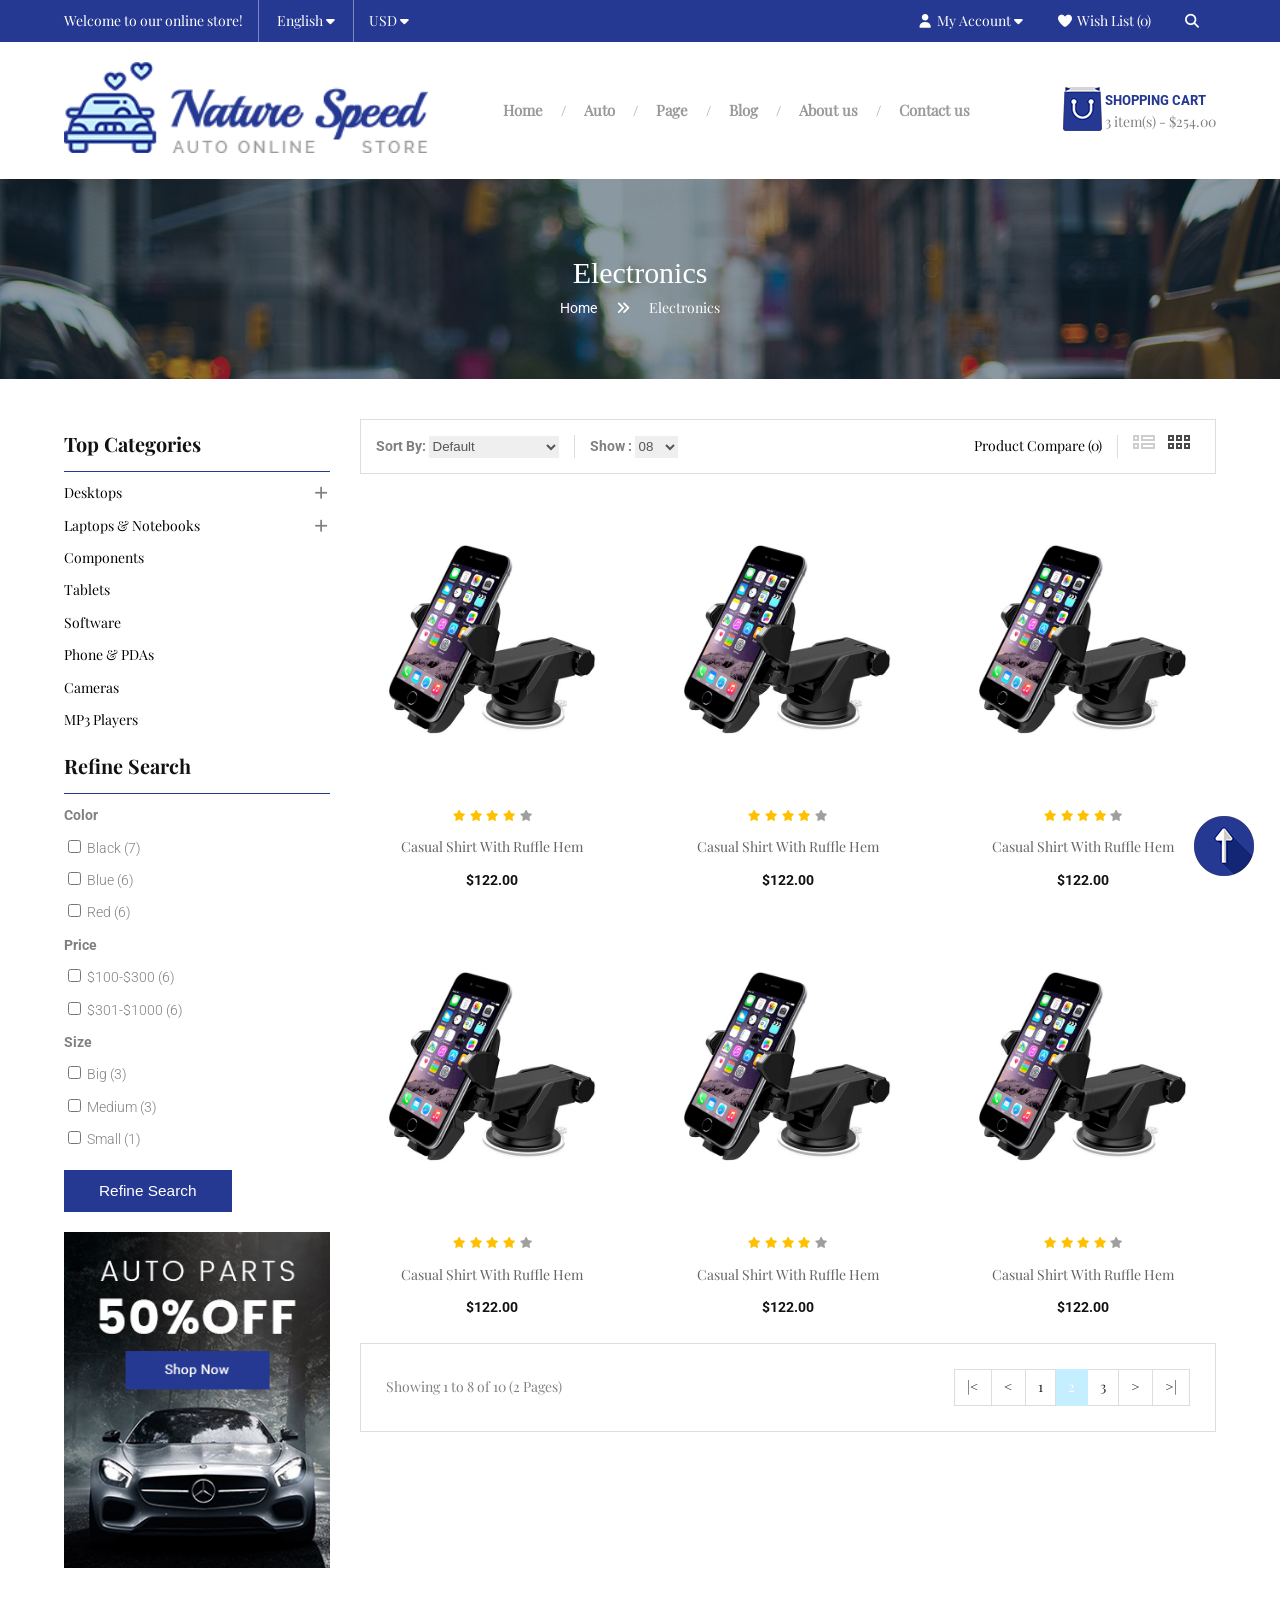
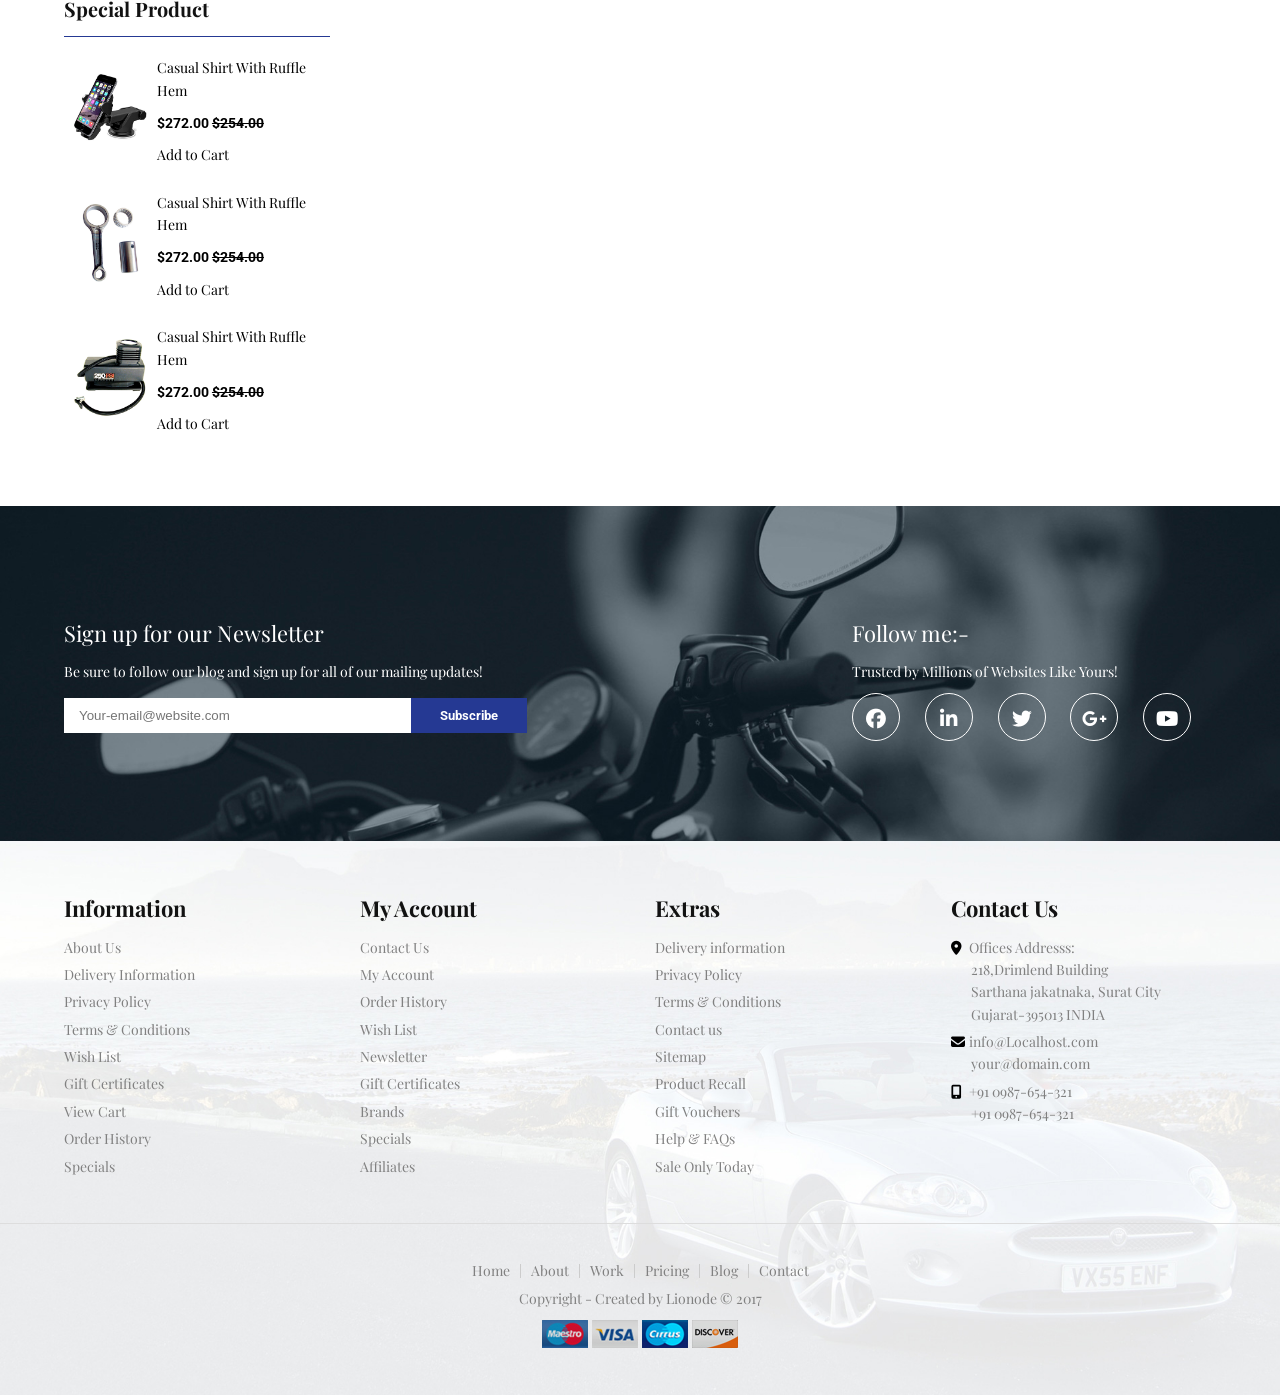
==== commit 49e77f74: "Done project home, category, product" ====
--- a/category.html
+++ b/category.html
@@ -26,7 +26,7 @@
           <li>
             <a href="#">Home</a>
           </li>
-          <li><a href="#">Electronics</a></li>
+          <li><span>Electronics</span></li>
         </ul>
       </div>
     </section>
@@ -35,13 +35,13 @@
     <div class="category-page section-box">
       <div class="container">
         <div class="row">
-          <div class="col-lg-3">
+          <div class="col-lg-3 col-md-3 col-sm-3 sidebar-order">
             <include src="modules/sidebar.html">Loading...</include>
           </div>
-          <div class="col-lg-9">
+          <div class="col-lg-9 col-md-9 col-sm-9 content-order">
             <div class="product-filters">
               <div class="row">
-                <div class="col-lg-6">
+                <div class="col-lg-6 col-md-6 col-sm-7">
                   <div class="product-filters--flex">
                     <div class="product-filters__item">
                       <label for="">Sort By: </label>
@@ -49,8 +49,8 @@
                         <option value="ASC" selected="selected">Default</option>
                         <option value="ASC">Name (A - Z)</option>
                         <option value="DESC">Name (Z - A)</option>
-                        <option value="ASC">Price (Low &gt; High)</option>
-                        <option value="DESC">Price (High &gt; Low)</option>
+                        <option value="ASC">Price (Low > High)</option>
+                        <option value="DESC">Price (High > Low)</option>
                         <option value="DESC">Rating (Highest)</option>
                         <option value="ASC">Rating (Lowest)</option>
                         <option value="ASC">Model (A - Z)</option>
@@ -73,7 +73,7 @@
                   <!-- End .product-filters -->
                 </div>
 
-                <div class="col-lg-6">
+                <div class="col-lg-6 col-md-6 col-sm-5">
                   <div class="product-filters--flex last">
                     <div class="product-filters__item">
                       <a href="#">Product Compare (0)</a>
@@ -106,217 +106,217 @@
               <div class="product-box__inner">
                 <div class="product-box--lists">
                   <div class="row">
-                    <div class="col-lg-4">
-                      <div class="product-box--item">
-                        <div class="item__thumbnail">
-                          <a href="#">
-                            <img src="images/product2.jpg" alt="" />
-                            <img src="images/product2-2.jpg" alt="" />
-                          </a>
-                        </div>
-                        <div class="item__rating">
-                          <i class="fas fa-star"></i>
-                          <i class="fas fa-star"></i>
-                          <i class="fas fa-star"></i>
-                          <i class="fas fa-star"></i>
-                          <i class="fas fa-star no-rate"></i>
-                        </div>
-                        <!-- End .item__rating -->
-
-                        <h3 class="item__title">
-                          <a href="#">Casual Shirt With Ruffle Hem</a>
-                        </h3>
-                        <p class="item__price">$122.00</p>
-                        <div class="item__action">
-                          <span class="item__action--first">
-                            <a href="#" class="btn"
-                              ><i class="far fa-heart"></i
-                            ></a>
-                            <a href="#" class="btn"
-                              ><i class="fas fa-exchange-alt"></i
-                            ></a>
-                            <a href="#" class="btn"
-                              ><i class="fas fa-eye"></i
-                            ></a>
-                          </span>
-                          <!-- End .item__action--first -->
-                          <span class="item__action--end"
-                            ><a href="#" class="btn">Add To Cart</a></span
-                          >
-                        </div>
-                      </div>
-                      <!-- End .product-box--item -->
-                    </div>
-                    <!-- End .col-lg-4 -->
-                    <div class="col-lg-4">
-                      <div class="product-box--item">
-                        <div class="item__thumbnail">
-                          <a href="#">
-                            <img src="images/product2.jpg" alt="" />
-                            <img src="images/product2-2.jpg" alt="" />
-                          </a>
-                        </div>
-                        <div class="item__rating">
-                          <i class="fas fa-star"></i>
-                          <i class="fas fa-star"></i>
-                          <i class="fas fa-star"></i>
-                          <i class="fas fa-star"></i>
-                          <i class="fas fa-star no-rate"></i>
-                        </div>
-                        <!-- End .item__rating -->
-
-                        <h3 class="item__title">
-                          <a href="#">Casual Shirt With Ruffle Hem</a>
-                        </h3>
-                        <p class="item__price">$122.00</p>
-                        <div class="item__action">
-                          <span class="item__action--first">
-                            <a href="#" class="btn"
-                              ><i class="far fa-heart"></i
-                            ></a>
-                            <a href="#" class="btn"
-                              ><i class="fas fa-exchange-alt"></i
-                            ></a>
-                            <a href="#" class="btn"
-                              ><i class="fas fa-eye"></i
-                            ></a>
-                          </span>
-                          <!-- End .item__action--first -->
-                          <span class="item__action--end"
-                            ><a href="#" class="btn">Add To Cart</a></span
-                          >
-                        </div>
-                      </div>
-                      <!-- End .product-box--item -->
-                    </div>
-                    <!-- End .col-lg-4 -->
-                    <div class="col-lg-4">
-                      <div class="product-box--item">
-                        <div class="item__thumbnail">
-                          <a href="#">
-                            <img src="images/product2.jpg" alt="" />
-                            <img src="images/product2-2.jpg" alt="" />
-                          </a>
-                        </div>
-                        <div class="item__rating">
-                          <i class="fas fa-star"></i>
-                          <i class="fas fa-star"></i>
-                          <i class="fas fa-star"></i>
-                          <i class="fas fa-star"></i>
-                          <i class="fas fa-star no-rate"></i>
-                        </div>
-                        <!-- End .item__rating -->
-
-                        <h3 class="item__title">
-                          <a href="#">Casual Shirt With Ruffle Hem</a>
-                        </h3>
-                        <p class="item__price">$122.00</p>
-                        <div class="item__action">
-                          <span class="item__action--first">
-                            <a href="#" class="btn"
-                              ><i class="far fa-heart"></i
-                            ></a>
-                            <a href="#" class="btn"
-                              ><i class="fas fa-exchange-alt"></i
-                            ></a>
-                            <a href="#" class="btn"
-                              ><i class="fas fa-eye"></i
-                            ></a>
-                          </span>
-                          <!-- End .item__action--first -->
-                          <span class="item__action--end"
-                            ><a href="#" class="btn">Add To Cart</a></span
-                          >
-                        </div>
-                      </div>
-                      <!-- End .product-box--item -->
-                    </div>
-                    <!-- End .col-lg-4 -->
-                    <div class="col-lg-4">
-                      <div class="product-box--item">
-                        <div class="item__thumbnail">
-                          <a href="#">
-                            <img src="images/product2.jpg" alt="" />
-                            <img src="images/product2-2.jpg" alt="" />
-                          </a>
-                        </div>
-                        <div class="item__rating">
-                          <i class="fas fa-star"></i>
-                          <i class="fas fa-star"></i>
-                          <i class="fas fa-star"></i>
-                          <i class="fas fa-star"></i>
-                          <i class="fas fa-star no-rate"></i>
-                        </div>
-                        <!-- End .item__rating -->
-
-                        <h3 class="item__title">
-                          <a href="#">Casual Shirt With Ruffle Hem</a>
-                        </h3>
-                        <p class="item__price">$122.00</p>
-                        <div class="item__action">
-                          <span class="item__action--first">
-                            <a href="#" class="btn"
-                              ><i class="far fa-heart"></i
-                            ></a>
-                            <a href="#" class="btn"
-                              ><i class="fas fa-exchange-alt"></i
-                            ></a>
-                            <a href="#" class="btn"
-                              ><i class="fas fa-eye"></i
-                            ></a>
-                          </span>
-                          <!-- End .item__action--first -->
-                          <span class="item__action--end"
-                            ><a href="#" class="btn">Add To Cart</a></span
-                          >
-                        </div>
-                      </div>
-                      <!-- End .product-box--item -->
-                    </div>
-                    <!-- End .col-lg-4 -->
-                    <div class="col-lg-4">
-                      <div class="product-box--item">
-                        <div class="item__thumbnail">
-                          <a href="#">
-                            <img src="images/product2.jpg" alt="" />
-                            <img src="images/product2-2.jpg" alt="" />
-                          </a>
-                        </div>
-                        <div class="item__rating">
-                          <i class="fas fa-star"></i>
-                          <i class="fas fa-star"></i>
-                          <i class="fas fa-star"></i>
-                          <i class="fas fa-star"></i>
-                          <i class="fas fa-star no-rate"></i>
-                        </div>
-                        <!-- End .item__rating -->
-
-                        <h3 class="item__title">
-                          <a href="#">Casual Shirt With Ruffle Hem</a>
-                        </h3>
-                        <p class="item__price">$122.00</p>
-                        <div class="item__action">
-                          <span class="item__action--first">
-                            <a href="#" class="btn"
-                              ><i class="far fa-heart"></i
-                            ></a>
-                            <a href="#" class="btn"
-                              ><i class="fas fa-exchange-alt"></i
-                            ></a>
-                            <a href="#" class="btn"
-                              ><i class="fas fa-eye"></i
-                            ></a>
-                          </span>
-                          <!-- End .item__action--first -->
-                          <span class="item__action--end"
-                            ><a href="#" class="btn">Add To Cart</a></span
-                          >
-                        </div>
-                      </div>
-                      <!-- End .product-box--item -->
-                    </div>
-                    <!-- End .col-lg-4 -->
-                    <div class="col-lg-4">
+                    <div class="col-lg-4 col-md-4 col-sm-4">
+                      <div class="product-box--item">
+                        <div class="item__thumbnail">
+                          <a href="#">
+                            <img src="images/product2.jpg" alt="" />
+                            <img src="images/product2-2.jpg" alt="" />
+                          </a>
+                        </div>
+                        <div class="item__rating">
+                          <i class="fas fa-star"></i>
+                          <i class="fas fa-star"></i>
+                          <i class="fas fa-star"></i>
+                          <i class="fas fa-star"></i>
+                          <i class="fas fa-star no-rate"></i>
+                        </div>
+                        <!-- End .item__rating -->
+
+                        <h3 class="item__title">
+                          <a href="#">Casual Shirt With Ruffle Hem</a>
+                        </h3>
+                        <p class="item__price">$122.00</p>
+                        <div class="item__action">
+                          <span class="item__action--first">
+                            <a href="#" class="btn"
+                              ><i class="far fa-heart"></i
+                            ></a>
+                            <a href="#" class="btn"
+                              ><i class="fas fa-exchange-alt"></i
+                            ></a>
+                            <a href="#" class="btn"
+                              ><i class="fas fa-eye"></i
+                            ></a>
+                          </span>
+                          <!-- End .item__action--first -->
+                          <span class="item__action--end"
+                            ><a href="#" class="btn">Add To Cart</a></span
+                          >
+                        </div>
+                      </div>
+                      <!-- End .product-box--item -->
+                    </div>
+                    <!-- End .col-lg-4 -->
+                    <div class="col-lg-4 col-md-4 col-sm-4">
+                      <div class="product-box--item">
+                        <div class="item__thumbnail">
+                          <a href="#">
+                            <img src="images/product2.jpg" alt="" />
+                            <img src="images/product2-2.jpg" alt="" />
+                          </a>
+                        </div>
+                        <div class="item__rating">
+                          <i class="fas fa-star"></i>
+                          <i class="fas fa-star"></i>
+                          <i class="fas fa-star"></i>
+                          <i class="fas fa-star"></i>
+                          <i class="fas fa-star no-rate"></i>
+                        </div>
+                        <!-- End .item__rating -->
+
+                        <h3 class="item__title">
+                          <a href="#">Casual Shirt With Ruffle Hem</a>
+                        </h3>
+                        <p class="item__price">$122.00</p>
+                        <div class="item__action">
+                          <span class="item__action--first">
+                            <a href="#" class="btn"
+                              ><i class="far fa-heart"></i
+                            ></a>
+                            <a href="#" class="btn"
+                              ><i class="fas fa-exchange-alt"></i
+                            ></a>
+                            <a href="#" class="btn"
+                              ><i class="fas fa-eye"></i
+                            ></a>
+                          </span>
+                          <!-- End .item__action--first -->
+                          <span class="item__action--end"
+                            ><a href="#" class="btn">Add To Cart</a></span
+                          >
+                        </div>
+                      </div>
+                      <!-- End .product-box--item -->
+                    </div>
+                    <!-- End .col-lg-4 -->
+                    <div class="col-lg-4 col-md-4 col-sm-4">
+                      <div class="product-box--item">
+                        <div class="item__thumbnail">
+                          <a href="#">
+                            <img src="images/product2.jpg" alt="" />
+                            <img src="images/product2-2.jpg" alt="" />
+                          </a>
+                        </div>
+                        <div class="item__rating">
+                          <i class="fas fa-star"></i>
+                          <i class="fas fa-star"></i>
+                          <i class="fas fa-star"></i>
+                          <i class="fas fa-star"></i>
+                          <i class="fas fa-star no-rate"></i>
+                        </div>
+                        <!-- End .item__rating -->
+
+                        <h3 class="item__title">
+                          <a href="#">Casual Shirt With Ruffle Hem</a>
+                        </h3>
+                        <p class="item__price">$122.00</p>
+                        <div class="item__action">
+                          <span class="item__action--first">
+                            <a href="#" class="btn"
+                              ><i class="far fa-heart"></i
+                            ></a>
+                            <a href="#" class="btn"
+                              ><i class="fas fa-exchange-alt"></i
+                            ></a>
+                            <a href="#" class="btn"
+                              ><i class="fas fa-eye"></i
+                            ></a>
+                          </span>
+                          <!-- End .item__action--first -->
+                          <span class="item__action--end"
+                            ><a href="#" class="btn">Add To Cart</a></span
+                          >
+                        </div>
+                      </div>
+                      <!-- End .product-box--item -->
+                    </div>
+                    <!-- End .col-lg-4 -->
+                    <div class="col-lg-4 col-md-4 col-sm-4">
+                      <div class="product-box--item">
+                        <div class="item__thumbnail">
+                          <a href="#">
+                            <img src="images/product2.jpg" alt="" />
+                            <img src="images/product2-2.jpg" alt="" />
+                          </a>
+                        </div>
+                        <div class="item__rating">
+                          <i class="fas fa-star"></i>
+                          <i class="fas fa-star"></i>
+                          <i class="fas fa-star"></i>
+                          <i class="fas fa-star"></i>
+                          <i class="fas fa-star no-rate"></i>
+                        </div>
+                        <!-- End .item__rating -->
+
+                        <h3 class="item__title">
+                          <a href="#">Casual Shirt With Ruffle Hem</a>
+                        </h3>
+                        <p class="item__price">$122.00</p>
+                        <div class="item__action">
+                          <span class="item__action--first">
+                            <a href="#" class="btn"
+                              ><i class="far fa-heart"></i
+                            ></a>
+                            <a href="#" class="btn"
+                              ><i class="fas fa-exchange-alt"></i
+                            ></a>
+                            <a href="#" class="btn"
+                              ><i class="fas fa-eye"></i
+                            ></a>
+                          </span>
+                          <!-- End .item__action--first -->
+                          <span class="item__action--end"
+                            ><a href="#" class="btn">Add To Cart</a></span
+                          >
+                        </div>
+                      </div>
+                      <!-- End .product-box--item -->
+                    </div>
+                    <!-- End .col-lg-4 -->
+                    <div class="col-lg-4 col-md-4 col-sm-4">
+                      <div class="product-box--item">
+                        <div class="item__thumbnail">
+                          <a href="#">
+                            <img src="images/product2.jpg" alt="" />
+                            <img src="images/product2-2.jpg" alt="" />
+                          </a>
+                        </div>
+                        <div class="item__rating">
+                          <i class="fas fa-star"></i>
+                          <i class="fas fa-star"></i>
+                          <i class="fas fa-star"></i>
+                          <i class="fas fa-star"></i>
+                          <i class="fas fa-star no-rate"></i>
+                        </div>
+                        <!-- End .item__rating -->
+
+                        <h3 class="item__title">
+                          <a href="#">Casual Shirt With Ruffle Hem</a>
+                        </h3>
+                        <p class="item__price">$122.00</p>
+                        <div class="item__action">
+                          <span class="item__action--first">
+                            <a href="#" class="btn"
+                              ><i class="far fa-heart"></i
+                            ></a>
+                            <a href="#" class="btn"
+                              ><i class="fas fa-exchange-alt"></i
+                            ></a>
+                            <a href="#" class="btn"
+                              ><i class="fas fa-eye"></i
+                            ></a>
+                          </span>
+                          <!-- End .item__action--first -->
+                          <span class="item__action--end"
+                            ><a href="#" class="btn">Add To Cart</a></span
+                          >
+                        </div>
+                      </div>
+                      <!-- End .product-box--item -->
+                    </div>
+                    <!-- End .col-lg-4 -->
+                    <div class="col-lg-4 col-md-4 col-sm-4">
                       <div class="product-box--item">
                         <div class="item__thumbnail">
                           <a href="#">
@@ -364,6 +364,39 @@
               </div>
             </div>
             <!-- End. product-box -->
+            <div class="product-pagination">
+              <div class="row">
+                <div class="col-lg-6 col-md-6 col-sm-6 pagination--text">
+                  Showing 1 to 8 of 10 (2 Pages)
+                </div>
+                <div class="col-lg-6 col-md-6 col-sm-6">
+                  <ul class="product-pagination__lists">
+                    <li>
+                      <a href="#">|<</a>
+                    </li>
+                    <li>
+                      <a href="#"><</a>
+                    </li>
+                    <li>
+                      <a href="#">1</a>
+                    </li>
+                    <li class="active">
+                      <span>2</span>
+                    </li>
+                    <li>
+                      <a href="#">3</a>
+                    </li>
+                    <li>
+                      <a href="#">></a>
+                    </li>
+                    <li>
+                      <a href="#">>|</a>
+                    </li>
+                  </ul>
+                </div>
+              </div>
+            </div>
+            <!-- End .product-pagination -->
           </div>
         </div>
       </div>
--- a/css/style.css
+++ b/css/style.css
@@ -580,6 +580,7 @@
 
 .product-box .product-box--lists .product-box--item .item__thumbnail a {
   display: block;
+  height: 100%;
 }
 
 .product-box
@@ -636,10 +637,10 @@
   display: flex;
   flex-direction: column;
   justify-content: center;
-  top: 0;
+  top: 45%;
   left: 0;
   right: 0;
-  bottom: 0;
+  /* bottom: 0; */
   z-index: 100;
   display: none;
 }
@@ -1125,7 +1126,8 @@
 }
 
 .banner-breadcrumbs h1,
-.banner-breadcrumbs a {
+.banner-breadcrumbs a,
+.banner-breadcrumbs span {
   color: #fff;
 }
 
@@ -1144,22 +1146,24 @@
   display: flex;
 }
 
-.banner-breadcrumbs ul li a {
+.banner-breadcrumbs ul li a,
+.banner-breadcrumbs ul li span {
   display: block;
   padding: 0 10px;
   float: left;
 }
 
-.banner-breadcrumbs ul li + li a::before {
+.banner-breadcrumbs ul li a:hover {
+  color: var(--primary-color);
+}
+
+.banner-breadcrumbs ul li + li ::before {
   content: "\f101";
   font-family: "Font Awesome 5 Free";
   font-weight: 900;
   float: left;
   margin-right: 20px;
-}
-
-.banner-breadcrumbs ul li a:hover {
-  color: var(--primary-color);
+  color: #fff;
 }
 
 /* Breadcrumb -- End */
@@ -1175,6 +1179,10 @@
   font-family: "PlayfairDisplay Bold", sans-serif;
   padding-bottom: 10px;
   margin-bottom: 10px;
+}
+
+.category-page .sidebar-item__inner img {
+  width: 100%;
 }
 
 .category-page .sidebar-item .sidebar-item__inner ul > li {
@@ -1415,3 +1423,460 @@
   background-position: 0 -35px;
 }
 /* Product Filter -- End */
+
+/* Category Pagination -- Begin */
+.product-pagination {
+  border: 1px solid #ddd;
+  padding: 25px;
+  margin-top: 15px;
+}
+
+.product-pagination .product-pagination__lists {
+  text-align: right;
+  font-size: 0;
+}
+.product-pagination .product-pagination__lists li {
+  display: inline-block;
+}
+.product-pagination .product-pagination__lists li > * {
+  border: 1px solid #ddd;
+  color: #23282a;
+  padding: 6px 12px;
+  font-size: 1rem;
+  display: block;
+}
+
+.product-pagination .product-pagination__lists li + li > * {
+  border-left: 0;
+}
+
+.product-pagination .product-pagination__lists li a:hover {
+  background: #000;
+  color: #fff;
+}
+
+.product-pagination .product-pagination__lists li.active span {
+  color: #fff;
+  background-color: #c5eeff;
+  border-color: #c5eeff;
+}
+
+.product-pagination .pagination--text {
+  display: flex;
+  align-items: center;
+}
+/* Category Pagination -- End */
+
+/* Product Detail -- Begin */
+.product-detail__images--thumbnail img {
+  width: 100%;
+}
+
+.product-detail .product-detail__images--gallery img {
+  border: 1px solid #ece4d8;
+}
+
+.product-detail .product-detail__images--gallery .owl-nav button {
+  position: absolute;
+  top: 30%;
+  background: #000;
+  color: #fff;
+  align-items: center;
+  justify-content: center;
+  width: 30px;
+  height: 33px;
+  border-radius: 0;
+  font-size: 25px;
+  font-family: "Roboto Bold", sans-serif;
+  display: none;
+}
+
+.product-detail .product-detail__images--gallery .owl-nav button:hover {
+  background: var(--primary-color);
+  color: #fff;
+}
+
+.product-detail .product-detail__images--gallery .owl-nav button.owl-prev {
+  left: -3%;
+}
+.product-detail .product-detail__images--gallery .owl-nav button.owl-next {
+  right: -3%;
+}
+
+.product-detail .product-detail__images--gallery:hover .owl-nav button {
+  display: flex;
+}
+
+.product-detail .product-detail__info .product-detail__info--title {
+  font-family: serif;
+  font-size: 2.14rem;
+}
+
+.product-detail .product-detail__info .product-detail__info--rating {
+  margin-bottom: 15px;
+  display: block;
+}
+
+.product-detail
+  .product-detail__info
+  .product-detail__info--rating
+  .rating__star {
+  margin-right: 10px;
+}
+
+.product-detail
+  .product-detail__info
+  .product-detail__info--rating
+  .rating__star
+  i {
+  font-size: 0.78rem;
+}
+
+.product-detail
+  .product-detail__info
+  .product-detail__info--rating
+  .rating__star
+  .fas {
+  color: rgb(255, 192, 0);
+}
+
+.product-detail
+  .product-detail__info
+  .product-detail__info--rating
+  .rating__star
+  .no-rate {
+  color: rgb(159, 159, 159);
+}
+
+.product-detail .product-detail__info .product-detail__info--price {
+  margin-bottom: 15px;
+  border-bottom: 1px solid #808080;
+  padding-bottom: 15px;
+}
+
+.product-detail .product-detail__info .product-detail__info--price span {
+  display: block;
+}
+
+.product-detail
+  .product-detail__info
+  .product-detail__info--price
+  span:first-child {
+  color: #000;
+  font-family: "Roboto Bold", sans-serif;
+  font-size: 1.28rem;
+}
+
+.product-detail .product-detail__info .product-detail__info--categories {
+  margin-bottom: 15px;
+  padding-bottom: 15px;
+  border-bottom: 1px solid #808080;
+}
+
+.product-detail .product-detail__info .product-detail__info--categories li {
+  margin: 5px 0;
+}
+
+.product-detail .product-detail__info .product-detail__info--desc {
+  margin-bottom: 30px;
+}
+
+.product-detail .product-detail__info .product-detail__info--attribute select {
+  display: block;
+  border: 1px solid #808080;
+  width: 100%;
+  height: 34px;
+  cursor: pointer;
+  color: #555;
+  padding: 0 10px;
+}
+
+.product-detail .product-detail__info .product-detail__info--attribute {
+  margin-bottom: 15px;
+}
+
+.product-detail .product-detail__info .product-detail__info--cart {
+  display: flex;
+  align-items: center;
+}
+
+.product-detail .product-detail__info .product-detail__info--cart input {
+  width: 60px;
+  height: 40px;
+  border: 1px solid #808080;
+  padding: 0 10px;
+}
+
+.product-detail .product-detail__info .product-detail__info--cart > div {
+  margin-right: 10px;
+}
+
+.product-detail
+  .product-detail__info
+  .product-detail__info--cart
+  .cart__action {
+  display: flex;
+  flex-wrap: wrap;
+  gap: 5px;
+}
+
+.product-detail
+  .product-detail__info
+  .product-detail__info--cart
+  .cart__action
+  .btn {
+  height: 40px;
+  display: block;
+}
+
+.product-detail
+  .product-detail__info
+  .product-detail__info--cart
+  .cart__action
+  .btn:hover {
+  background: #c6eeff;
+  color: var(--primary-color);
+}
+
+.product-detail .product-detail__tabs .product-detail__tabs--nav {
+  margin-bottom: 15px;
+}
+
+.product-detail .product-detail__tabs .product-detail__tabs--nav li {
+  display: inline-block;
+}
+
+.product-detail .product-detail__tabs .product-detail__tabs--nav li label {
+  display: block;
+  font-family: "Roboto SemiBold", sans-serif;
+  font-size: 1.28rem;
+  cursor: pointer;
+  color: var(--link-color);
+}
+
+.product-detail
+  .product-detail__tabs
+  .product-detail__tabs--nav
+  li
+  label:hover {
+  color: var(--primary-color);
+}
+
+.product-detail
+  .product-detail__tabs
+  .product-detail__tabs--nav
+  li
+  label:first-child {
+  margin-right: 15px;
+}
+
+.product-detail .product-detail__tabs .product-detail__tabs--content {
+  border: 1px solid #ccc;
+  border-top: 2px solid #000;
+  padding: 25px;
+}
+
+.product-detail
+  .product-detail__tabs
+  .product-detail__tabs--content
+  .tabs__panel {
+  display: none;
+}
+
+/* .product-detail
+  .product-detail__tabs
+  .product-detail__tabs--content
+  .tabs__panel:first-child {
+  display: block;
+} */
+.product-detail
+  .product-detail__tabs
+  #product_tab_radio_1:checked
+  ~ .product-detail__tabs--nav
+  li:nth-child(1)
+  label {
+  color: var(--primary-color);
+}
+
+.product-detail
+  .product-detail__tabs
+  #product_tab_radio_2:checked
+  ~ .product-detail__tabs--nav
+  li:nth-child(2)
+  label {
+  color: var(--primary-color);
+}
+.product-detail
+  .product-detail__tabs
+  #product_tab_radio_1:checked
+  ~ .product-detail__tabs--content
+  .tabs__panel:nth-child(1) {
+  display: block;
+}
+.product-detail
+  .product-detail__tabs
+  #product_tab_radio_2:checked
+  ~ .product-detail__tabs--content
+  .tabs__panel:nth-child(2) {
+  display: block;
+}
+
+.product-detail .product-detail__tabs input[name="product_tab_radio"] {
+  display: none;
+}
+
+.product-detail
+  .product-detail__tabs
+  .product-detail__tabs--content
+  .reviews-tab
+  h4 {
+  font-family: "Roboto Bold", sans-serif;
+  color: var(--heading-color);
+  font-size: 1.14rem;
+  margin-top: 0;
+}
+
+.product-detail
+  .product-detail__tabs
+  .product-detail__tabs--content
+  .reviews-tab
+  .form-group {
+  margin-bottom: 15px;
+}
+
+.product-detail
+  .product-detail__tabs
+  .product-detail__tabs--content
+  .reviews-tab
+  .form-group
+  label,
+.product-detail
+  .product-detail__tabs
+  .product-detail__tabs--content
+  .reviews-tab
+  .form-group
+  .form-control {
+  display: block;
+  width: 100%;
+}
+
+.product-detail
+  .product-detail__tabs
+  .product-detail__tabs--content
+  .reviews-tab
+  .form-group
+  .form-control {
+  padding: 5px 12px;
+  border: 1px solid #ddd;
+}
+
+.product-detail
+  .product-detail__tabs
+  .product-detail__tabs--content
+  .reviews-tab
+  .form-group
+  label {
+  margin-bottom: 5px;
+}
+
+.product-detail
+  .product-detail__tabs
+  .product-detail__tabs--content
+  .reviews-tab
+  textarea {
+  min-height: 122px;
+  font-family: "Roboto Regular", sans-serif;
+}
+
+.product-detail
+  .product-detail__tabs
+  .product-detail__tabs--content
+  .reviews-tab
+  .note {
+  margin: 5px 0;
+}
+
+.product-detail
+  .product-detail__tabs
+  .product-detail__tabs--content
+  .reviews-tab
+  .note
+  span {
+  color: var(--primary-color);
+}
+
+/* .product-detail
+  .product-detail__tabs
+  .product-detail__tabs--content
+  .reviews-tab
+  .rating-wrap {
+  display: flex;
+} */
+
+.product-detail
+  .product-detail__tabs
+  .product-detail__tabs--content
+  .reviews-tab
+  .rating-wrap
+  span {
+  display: inline-block;
+  margin-right: 10px;
+}
+
+.product-detail
+  .product-detail__tabs
+  .product-detail__tabs--content
+  .reviews-tab
+  .rating-wrap
+  label {
+  display: inline-block;
+  width: auto;
+  margin: 0 5px;
+}
+
+.product-detail
+  .product-detail__tabs
+  .product-detail__tabs--content
+  .reviews-tab
+  .rating-wrap
+  input {
+  margin: 0 5px;
+  position: relative;
+  top: 3px;
+}
+
+.product-detail
+  .product-detail__tabs
+  .product-detail__tabs--content
+  .reviews-tab
+  .btn-wrap {
+  text-align: right;
+}
+
+.product-detail
+  .product-detail__tabs
+  .product-detail__tabs--content
+  .reviews-tab
+  .btn-wrap
+  .btn {
+  border: none;
+  cursor: pointer;
+}
+
+.product-detail
+  .product-detail__tabs
+  .product-detail__tabs--content
+  .reviews-tab
+  .btn-wrap
+  .btn:hover {
+  background: #c6eeff;
+  color: var(--primary-color);
+}
+
+.product-detail .product-detail_related h2 {
+  text-align: center;
+  font-family: "PlayfairDisplay Bold";
+  font-size: 3.21rem;
+}
+
+/* Product Detail -- End */
--- a/css/responsive.css
+++ b/css/responsive.css
@@ -165,8 +165,35 @@
     align-items: center;
     justify-content: center;
   }
-}
-
+
+  .product-filters .product-filters--flex {
+    flex-wrap: nowrap;
+  }
+
+  .product-filters .product-filters--flex .product-filters__item {
+    display: flex;
+  }
+
+  .product-filters .product-filters--flex .product-filters__item:first-child {
+    flex-grow: 1;
+  }
+
+  .product-filters .product-filters--flex .product-filters__item {
+    flex-grow: 1;
+  }
+
+  .product-filters
+    .product-filters--flex:not(.last)
+    .product-filters__item
+    > * {
+    flex-basis: 50%;
+    max-width: 50%;
+  }
+
+  .product-filters .product-filters--flex.last {
+    justify-content: unset;
+  }
+}
 /* Màn hình điện thoại */
 @media screen and (max-width: 767px) {
   .header .header__top-bar .header__top-bar--left > li,
@@ -214,4 +241,33 @@
   .footer .footer--nav ul li {
     margin-bottom: 7px;
   }
-}
+
+  .sidebar-order {
+    order: 2;
+  }
+
+  .content-order {
+    order: 1;
+  }
+
+  .product-filters .product-filters--flex {
+    justify-content: center !important;
+  }
+
+  .product-filters > .row > * {
+    margin-bottom: 10px;
+  }
+
+  .product-pagination .pagination--text {
+    justify-content: center;
+    margin-bottom: 10px;
+  }
+
+  .product-pagination .product-pagination__lists {
+    text-align: center;
+  }
+
+  .banner-breadcrumbs ul {
+    display: block;
+  }
+}
